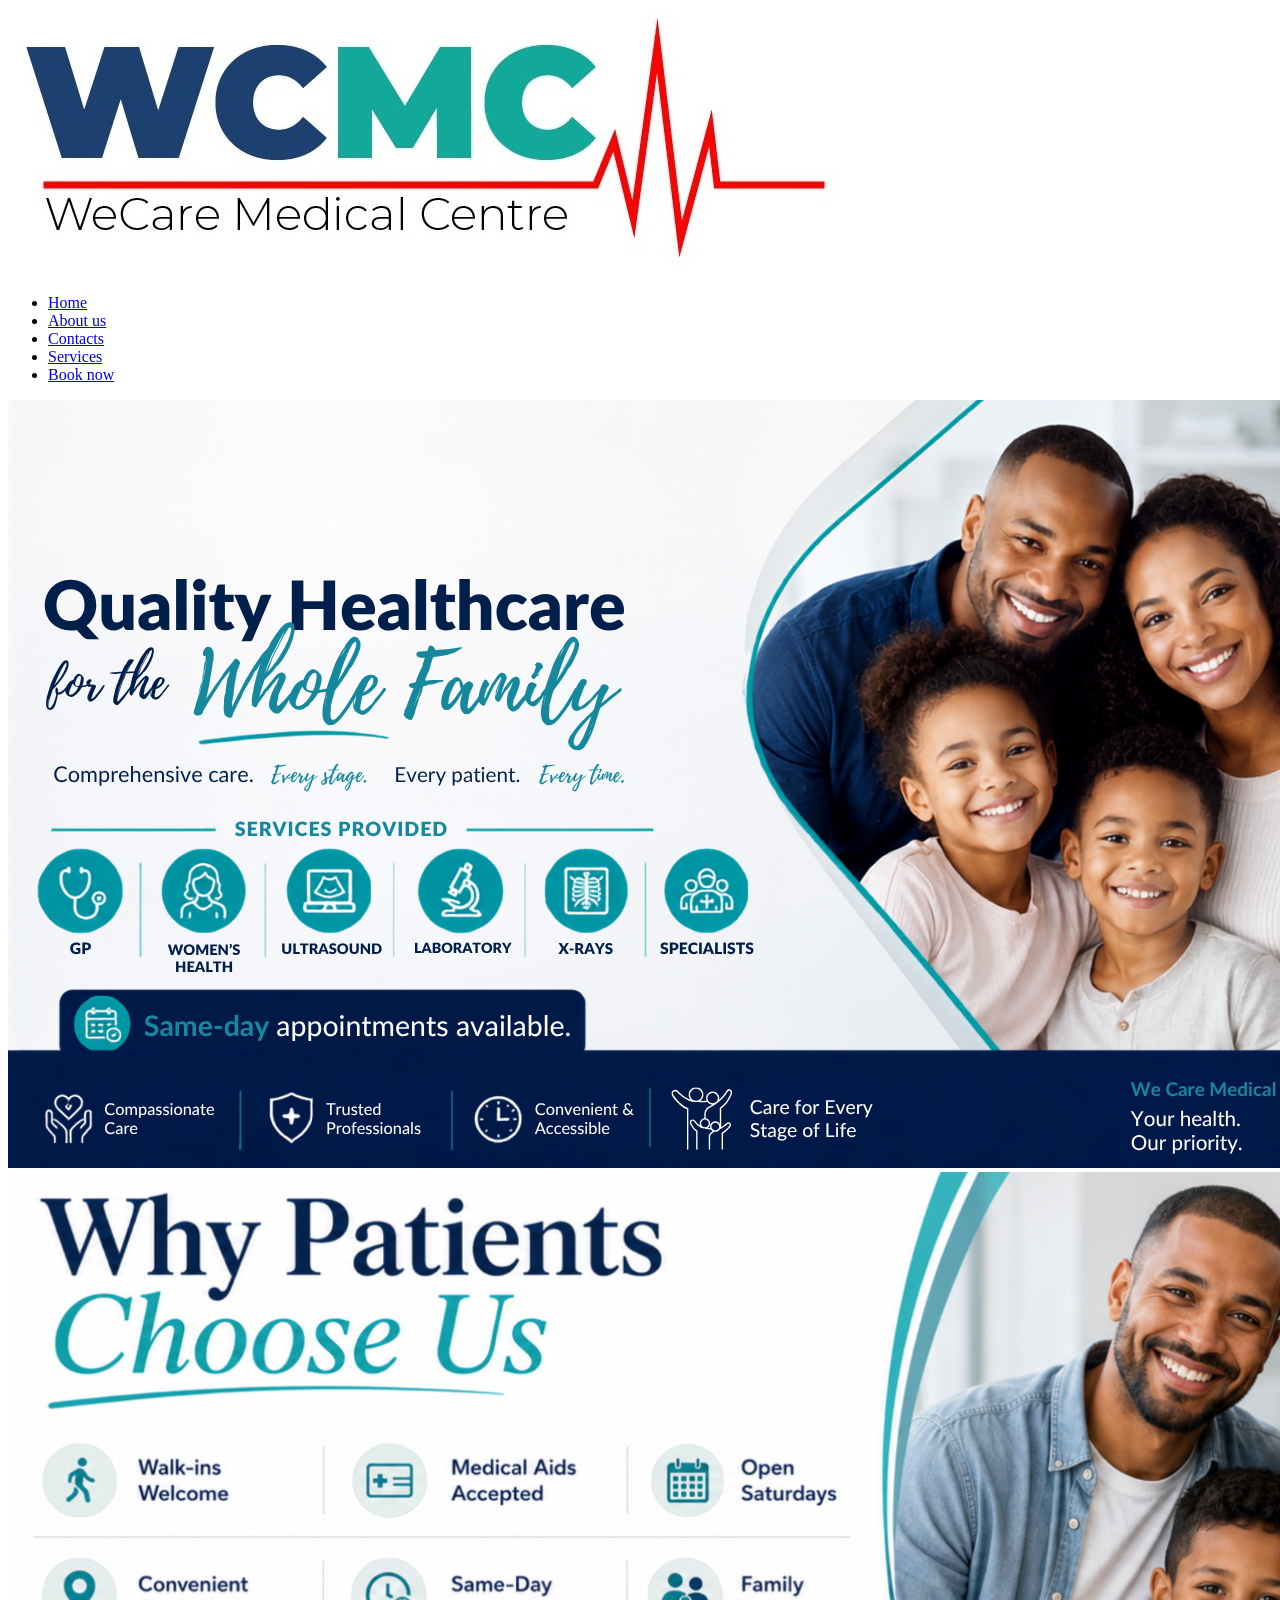
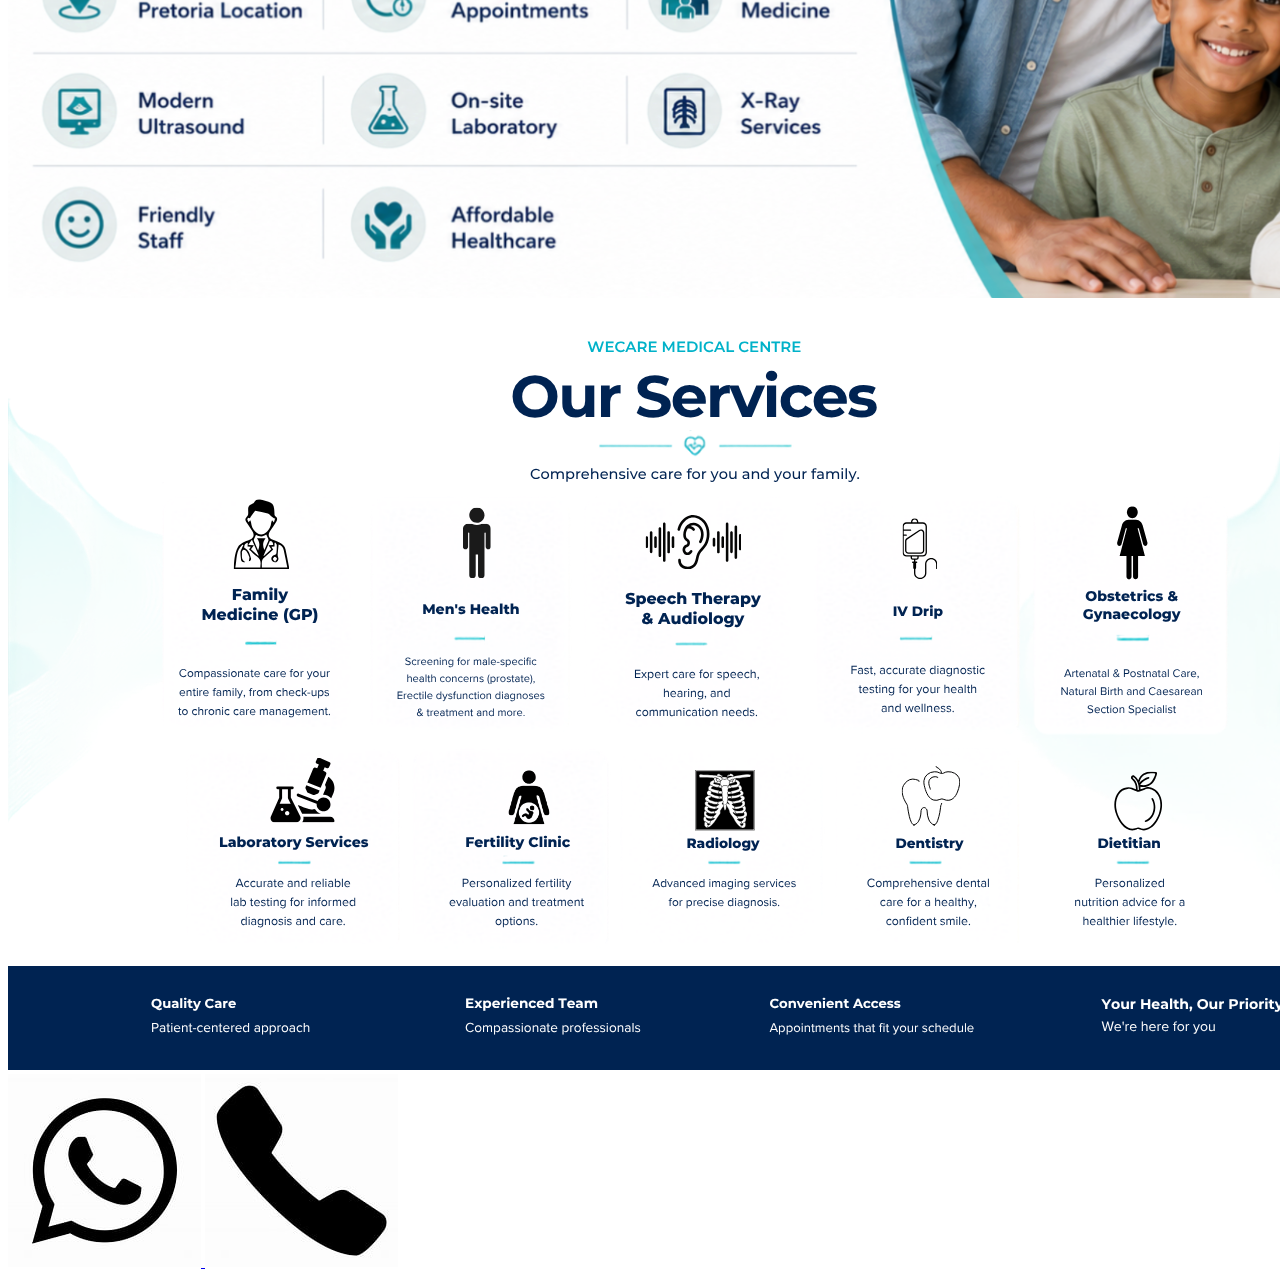
==== index.html @ e1a76846 "initial commit" ====
<!DOCTYPE html>
<html lang="en"><!--SET'S THE HTML LANGAUGE TO ENGLISH-->
<head>
    <meta charset="UTF-8">
    <meta name="viewport" content="width=1, initial-scale=1.0">
    <title>WCWC webpage</title>
</head>
<body>
    <header>
        <!--Nav means navigation this is my navigation bar work in progress-->
        <nav>
        <img src="images\wc.jpg">
        <ul>
        <li><a href="index.html">Home</a></li>
       <li><a href="aboutus.html">About us</a></li>
       <li><a href="contacts.html">Contacts</a></li>
       <li><a href="services.html">Services</a></li>
       <li><a href="bookings.html" >Book now</a></li>
        </ul>
        </nav>

    </header>
    <main>
        <!--code for images below-->
    <img src="images\Whole family 1.png">
    <img src="images\why choose.png">
    <img src="images\our services.png">
    </main>
    
    <footer>
        <!--code for links with images will later be used as Icons-->
<a href="https://api.whatsapp.com/send?phone=27817803963">
    <img src="images\whatsapp icon.jpg" alt="Contact us on whatsapp" title="Contact us on whatsapp!">
    </a>
  <a href="https://wecaremedicalcentre.co.za/contact/">
        <img src="images\telephone.jpg" alt="call us" title="call us!">

    </footer>


</body>
</html>
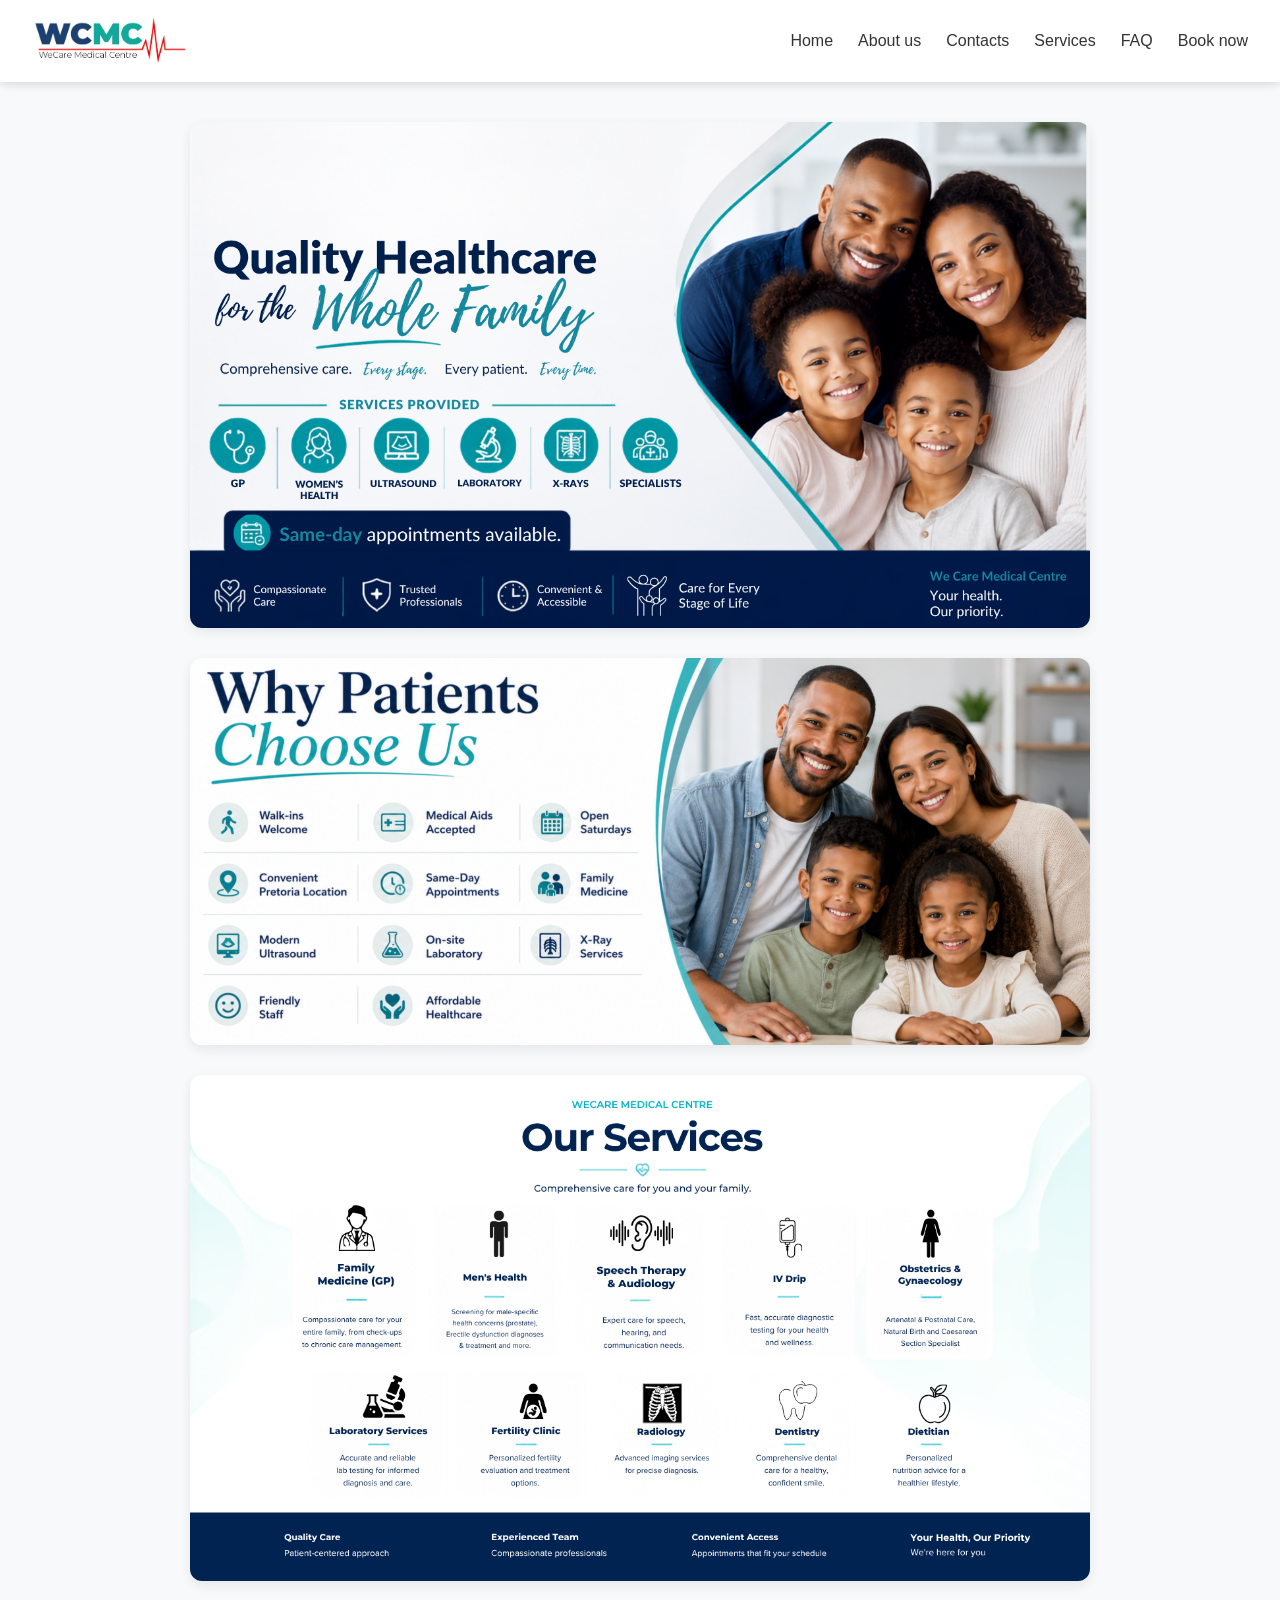
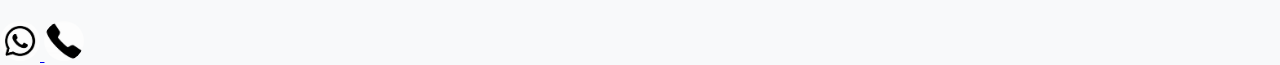
==== commit 4ba2d32c: "Initial commit" ====
--- a/index.html
+++ b/index.html
@@ -2,38 +2,40 @@
 <html lang="en"><!--SET'S THE HTML LANGAUGE TO ENGLISH-->
 <head>
     <meta charset="UTF-8">
-    <meta name="viewport" content="width=1, initial-scale=1.0">
+    <meta name="viewport" content="width=device-width, initial-scale=1.0">
     <title>WCWC webpage</title>
+    <link rel="stylesheet"  href="CSS/style.css">
 </head>
 <body>
     <header>
         <!--Nav means navigation this is my navigation bar work in progress-->
-        <nav>
-        <img src="images\wc.jpg">
-        <ul>
-        <li><a href="index.html">Home</a></li>
-       <li><a href="aboutus.html">About us</a></li>
+        <nav class="navbar">
+        <img src="images/wc.jpg" class="logo">
+         <ul class="nlinks">
+        <li class="la"><a href="index.html">Home</a></li>
+       <li class><a href="aboutus.html">About us</a></li>
        <li><a href="contacts.html">Contacts</a></li>
        <li><a href="services.html">Services</a></li>
-       <li><a href="bookings.html" >Book now</a></li>
+       <li><a href="FAQ.html">FAQ</a></li>
+        <li><a href="bookings.html" >Book now</a></li>
         </ul>
         </nav>
 
     </header>
     <main>
         <!--code for images below-->
-    <img src="images\Whole family 1.png">
-    <img src="images\why choose.png">
-    <img src="images\our services.png">
+    <img src="images/Whole family 1.png">
+    <img src="images/why choose.png">
+    <img src="images/our services.png">
     </main>
     
     <footer>
         <!--code for links with images will later be used as Icons-->
 <a href="https://api.whatsapp.com/send?phone=27817803963">
-    <img src="images\whatsapp icon.jpg" alt="Contact us on whatsapp" title="Contact us on whatsapp!">
+    <img src="images/whatsapp icon.jpg" alt="Contact us on whatsapp" title="Contact us on whatsapp!">
     </a>
   <a href="https://wecaremedicalcentre.co.za/contact/">
-        <img src="images\telephone.jpg" alt="call us" title="call us!">
+        <img src="images/telephone.jpg" alt="call us" title="call us!">
 
     </footer>
 
--- a/CSS/style.css
+++ b/CSS/style.css
@@ -0,0 +1,492 @@
+/* General Reset */
+* {
+    margin: 0;
+    padding: 0;
+    box-sizing: border-box;
+}
+
+body {
+    font-family: 'Segoe UI', Tahoma, Geneva, Verdana, sans-serif;
+  background-color: #f8f9fa;
+  color: #333;
+  display: flex;
+  flex-direction: column;
+  min-height: 100vh;
+}
+
+img {
+    max-width: 100%;
+    height: auto;
+}
+
+video {
+    display: block;
+    width: 100%;
+    max-width: 900px;
+    height: auto;
+}
+
+main {
+  flex: 1;
+  max-width: 1200px;
+  margin: 40px auto;
+  padding: 0 20px;
+  display: flex;
+  flex-direction: column;
+  gap: 30px;
+  align-items: center;
+}
+
+main img {
+  width: 100%;
+  max-width: 900px;
+  height: auto;
+  border-radius: 12px;
+  box-shadow: 0 4px 12px rgba(0, 0, 0, 0.08);
+  object-fit: cover;
+}
+/* Header & Navbar Styling */
+header {
+    background-color: #ffffff;
+    box-shadow: 0 2px 10px rgba(0, 0, 0, 0.08);
+    position: sticky;
+    top: 0;
+    z-index: 1000;
+}
+
+/* --- Navigation Bar --- */
+.navbar {
+    display: flex;
+    justify-content: space-between;
+    align-items: center;
+    background-color: #ffffff;
+    padding: 1rem 2rem;
+    box-shadow: 0 2px 10px rgba(0, 0, 0, 0.08);
+}
+
+/* Logo Styling */
+.logo {
+    height: 50px;
+    width: auto;
+    object-fit: contain;
+}
+
+/* Navigation Menu */
+.nlinks {
+    list-style: none;
+    display: flex;
+    align-items: center;
+    gap: 25px;
+}
+
+.nlinks li a {
+    text-decoration: none;
+    color: #333333;
+    font-weight: 500;
+    font-size: 1rem;
+    transition: color 0.3s ease;
+}
+
+.nlinks li a:hover,
+.nlinks li a.active {
+     text-decoration: underline;
+    color: #0056b3; /* Primary theme color */
+
+}
+
+/* "Book Now" Button Highlight */
+.nlinks li a.btn-book {
+    background-color: #0056b3;
+    color: #46d3f6;
+    padding: 10px 20px;
+    border-radius: 5px;
+    font-weight: 600;
+    transition: background-color 0.3s ease, transform 0.2s ease;
+}
+
+.nlinks li a.btn-book:hover {
+    background-color: hsl(210, 20%, 96%);
+    color: #0056b3;
+    transform: translateY(-2px);
+}
+
+/* Container Layout */
+.faq-section {
+    max-width: 900px;
+    margin: 40px auto;
+    padding: 0 20px;
+    font-family: 'Segoe UI', Tahoma, Geneva, Verdana, sans-serif;
+}
+
+.faq-section h2 {
+    text-align: center;
+    color: #333333;
+    margin-bottom: 25px;
+    font-size: 1.8rem;
+}
+
+.faq-container {
+    display: flex;
+    flex-direction: column;
+    gap: 12px;
+}
+
+/* Accordion Card Container */
+.faq-item {
+    background-color: #f8f9fa;
+    border-radius: 8px;
+    overflow: hidden;
+    border: 1px solid #e0e0e0;
+    transition: background-color 0.3s ease, box-shadow 0.3s ease;
+}
+
+/* Question Header Bar */
+.faq-question {
+    display: flex;
+    justify-content: space-between;
+    align-items: center;
+    padding: 16px 22px;
+    font-weight: 600;
+    font-size: 1rem;
+    color: #333333;
+    cursor: pointer;
+    list-style: none; /* Hide standard browser bullet marker */
+}
+
+/* Hide WebKit summary marker for Safari/Chrome */
+.faq-question::-webkit-details-marker {
+    display: none;
+}
+
+/* Dropdown Arrow Icon */
+.faq-question .arrow {
+    font-size: 0.75rem;
+    color: #555555;
+    transition: transform 0.3s ease, color 0.3s ease;
+}
+
+/* Hover Effect for Closed Items */
+.faq-item:not([open]) .faq-question:hover {
+    background-color: #f0f0f0;
+}
+
+/* Open State Header (Teal Color Matching Your Reference Screenshots) */
+.faq-item[open] {
+    background-color: #ffffff;
+    box-shadow: 0 4px 12px rgba(0, 0, 0, 0.08);
+}
+
+.faq-item[open] .faq-question {
+    background-color: #1a8b9d; /* Teal active color */
+    color: #ffffff;
+}
+
+/* Flip Arrow Upward on Open State */
+.faq-item[open] .faq-question .arrow {
+    color: #ffffff;
+    transform: rotate(180deg);
+}
+
+/* Expanded Text Body Area */
+.faq-answer {
+    padding: 18px 22px;
+    color: #555555;
+    line-height: 1.6;
+    font-size: 0.95rem;
+    background-color: #ffffff;
+}
+/* Container & Section Layout */
+.faq-section {
+    max-width: 900px;
+    width: 90%;
+    margin: 40px auto;
+    font-family: 'Segoe UI', Tahoma, Geneva, Verdana, sans-serif;
+}
+
+.faq-header {
+    text-align: center;
+    margin-bottom: 30px;
+}
+
+.faq-header h2 {
+    color: #1a8b9d;
+    font-size: clamp(1.5rem, 4vw, 2.2rem);
+    margin-bottom: 8px;
+}
+
+.faq-header p {
+    color: #666666;
+    font-size: clamp(0.9rem, 2vw, 1.05rem);
+}
+
+.faq-container {
+    display: flex;
+    flex-direction: column;
+    gap: 12px;
+}
+
+/* Base Card Styling */
+.faq-item {
+    background-color: #f8f9fa;
+    border-radius: 8px;
+    border: 1px solid #e0e0e0;
+    overflow: hidden;
+    transition: transform 0.2s ease, box-shadow 0.3s ease, border-color 0.3s ease;
+}
+
+/* Subtle elevation lift on hover */
+.faq-item:hover {
+    box-shadow: 0 4px 12px rgba(0, 0, 0, 0.06);
+    border-color: #1a8b9d;
+}
+
+/* Interactive Question Header Bar */
+.faq-question {
+    display: flex;
+    justify-content: space-between;
+    align-items: center;
+    padding: 16px 20px;
+    font-weight: 600;
+    font-size: clamp(0.95rem, 2.5vw, 1.05rem);
+    color: #333333;
+    cursor: pointer;
+    list-style: none;
+    user-select: none;
+    transition: background-color 0.3s ease, color 0.3s ease;
+}
+
+/* Remove default WebKit/Safari marker */
+.faq-question::-webkit-details-marker {
+    display: none;
+}
+
+/* Custom CSS Chevron Arrow Icon */
+.arrow-icon {
+    width: 10px;
+    height: 10px;
+    border-right: 2px solid #555555;
+    border-bottom: 2px solid #555555;
+    transform: rotate(45deg);
+    transition: transform 0.3s cubic-bezier(0.4, 0, 0.2, 1), border-color 0.3s ease;
+    flex-shrink: 0;
+    margin-left: 15px;
+}
+
+/* Open State Header (Teal Accent Color) */
+.faq-item[open] {
+    background-color: #ffffff;
+    box-shadow: 0 6px 16px rgba(26, 139, 157, 0.15);
+    border-color: #1a8b9d;
+}
+
+.faq-item[open] .faq-question {
+    background-color: #1a8b9d;
+    color: #ffffff;
+}
+
+.faq-item[open] .arrow-icon {
+    border-color: #ffffff;
+    transform: rotate(-135deg); /* Rotates chevron upward */
+}
+
+/* Smooth Slide-Fade Keyframe Animation for Answer */
+@keyframes slideDown {
+    0% {
+        opacity: 0;
+        transform: translateY(-8px);
+    }
+    100% {
+        opacity: 1;
+        transform: translateY(0);
+    }
+}
+
+.faq-answer {
+    padding: 18px 20px;
+    color: #555555;
+    line-height: 1.65;
+    font-size: clamp(0.88rem, 2vw, 0.98rem);
+    background-color: #ffffff;
+    animation: slideDown 0.35s ease-out forwards;
+}
+
+/* Adaptive Mobile Tweaks (Small screens ≤ 480px) */
+@media screen and (max-width: 480px) {
+    .faq-section {
+        width: 95%;
+        margin: 20px auto;
+    }
+
+    .faq-question {
+        padding: 14px 16px;
+    }
+
+    .faq-answer {
+        padding: 14px 16px;
+    }
+}
+footer img {
+  width: 40px;
+  height: 40px;
+  object-fit: contain;
+  border-radius: 50%; /* Keeps icons round if square */
+}
+
+/* Responsive Grid that automatically adjusts columns */
+.grid-container {
+  display: grid;
+  grid-template-columns: repeat(auto-fit, minmax(280px, 1fr));
+  gap: 1.5rem;
+  padding: 1rem;
+}
+
+/* Adjust styling specifically for screens under 768px (Mobile/Tablets) */
+@media (max-width: 768px) {
+  body {
+    font-size: 14px;
+  }
+
+    .nlinks {
+    flex-direction: column;
+    align-items: stretch;
+  }
+
+  .grid-container {
+    padding: 0.5rem;
+  }
+
+  @keyframes floatAnimation {
+  0% {
+    transform: translateY(0px);
+  }
+  50% {
+    transform: translateY(-8px);
+  }
+  100% {
+    transform: translateY(0px);
+  }
+}
+
+.animated-image {
+  animation: floatAnimation 4s ease-in-out infinite;
+}
+
+/* Container for clipping images smoothly */
+.image-container {
+  overflow: hidden;
+  border-radius: 12px;
+}
+
+/* Image transition properties */
+.image-container img {
+  width: 100%;
+  height: auto;
+  display: block;
+  /* Smoothly transition changes over 0.4 seconds */
+  transition: transform 0.4s ease-in-out, filter 0.4s ease-in-out;
+  filter: brightness(95%);
+}
+
+/* Hover state */
+.image-container img:hover {
+  transform: scale(1.08) translateY(-4px); /* Smooth scale and subtle lift */
+  filter: brightness(105%);
+}
+}
+
+/* --- Booking Form Card --- */
+.booking-container {
+    display: flex;
+    justify-content: center;
+    align-items: center;
+    padding: 3rem 1rem;
+}
+
+.booking-form {
+    background-color: #ffffff;
+    padding: 2.5rem;
+    border-radius: 12px;
+    box-shadow: 0 8px 24px rgba(0, 0, 0, 0.08);
+    width: 100%;
+    max-width: 500px;
+}
+
+.booking-form h2 {
+    margin-bottom: 1.5rem;
+    color: #111;
+    text-align: center;
+}
+
+/* Form Fields */
+.form-group {
+    margin-bottom: 1.25rem;
+    display: flex;
+    flex-direction: column;
+}
+
+.form-group label {
+    font-size: 0.9rem;
+    font-weight: 600;
+    margin-bottom: 0.4rem;
+    color: #555;
+}
+
+.form-group input,
+.form-group textarea {
+    width: 100%;
+    padding: 0.75rem;
+    border: 1px solid #ccc;
+    border-radius: 6px;
+    font-size: 1rem;
+    transition: border-color 0.3s ease, box-shadow 0.3s ease;
+}
+
+/* Interactive Focus States */
+.form-group input:focus,
+.form-group textarea:focus {
+    outline: none;
+    border-color: #0066cc;
+    box-shadow: 0 0 0 3px rgba(0, 102, 204, 0.15);
+}
+
+/* Button Styling */
+.submit-btn {
+    width: 100%;
+    padding: 0.85rem;
+    background-color: #0066cc;
+    color: #ffffff;
+    border: none;
+    border-radius: 6px;
+    font-size: 1rem;
+    font-weight: 600;
+    cursor: pointer;
+    transition: background-color 0.3s ease, transform 0.2s ease;
+}
+
+.submit-btn:hover {
+    background-color: #004999;
+    transform: translateY(-2px);
+}
+
+.submit-btn:active {
+    transform: translateY(0);
+}
+
+/* --- Mobile Responsiveness --- */
+@media (max-width: 768px) {
+    .navbar {
+        flex-direction: column;
+        gap: 1rem;
+    }
+
+    .nlinks {
+        flex-wrap: wrap;
+        justify-content: center;
+        gap: 1rem;
+    }
+
+    .booking-form {
+        padding: 1.5rem;
+    }
+}
+
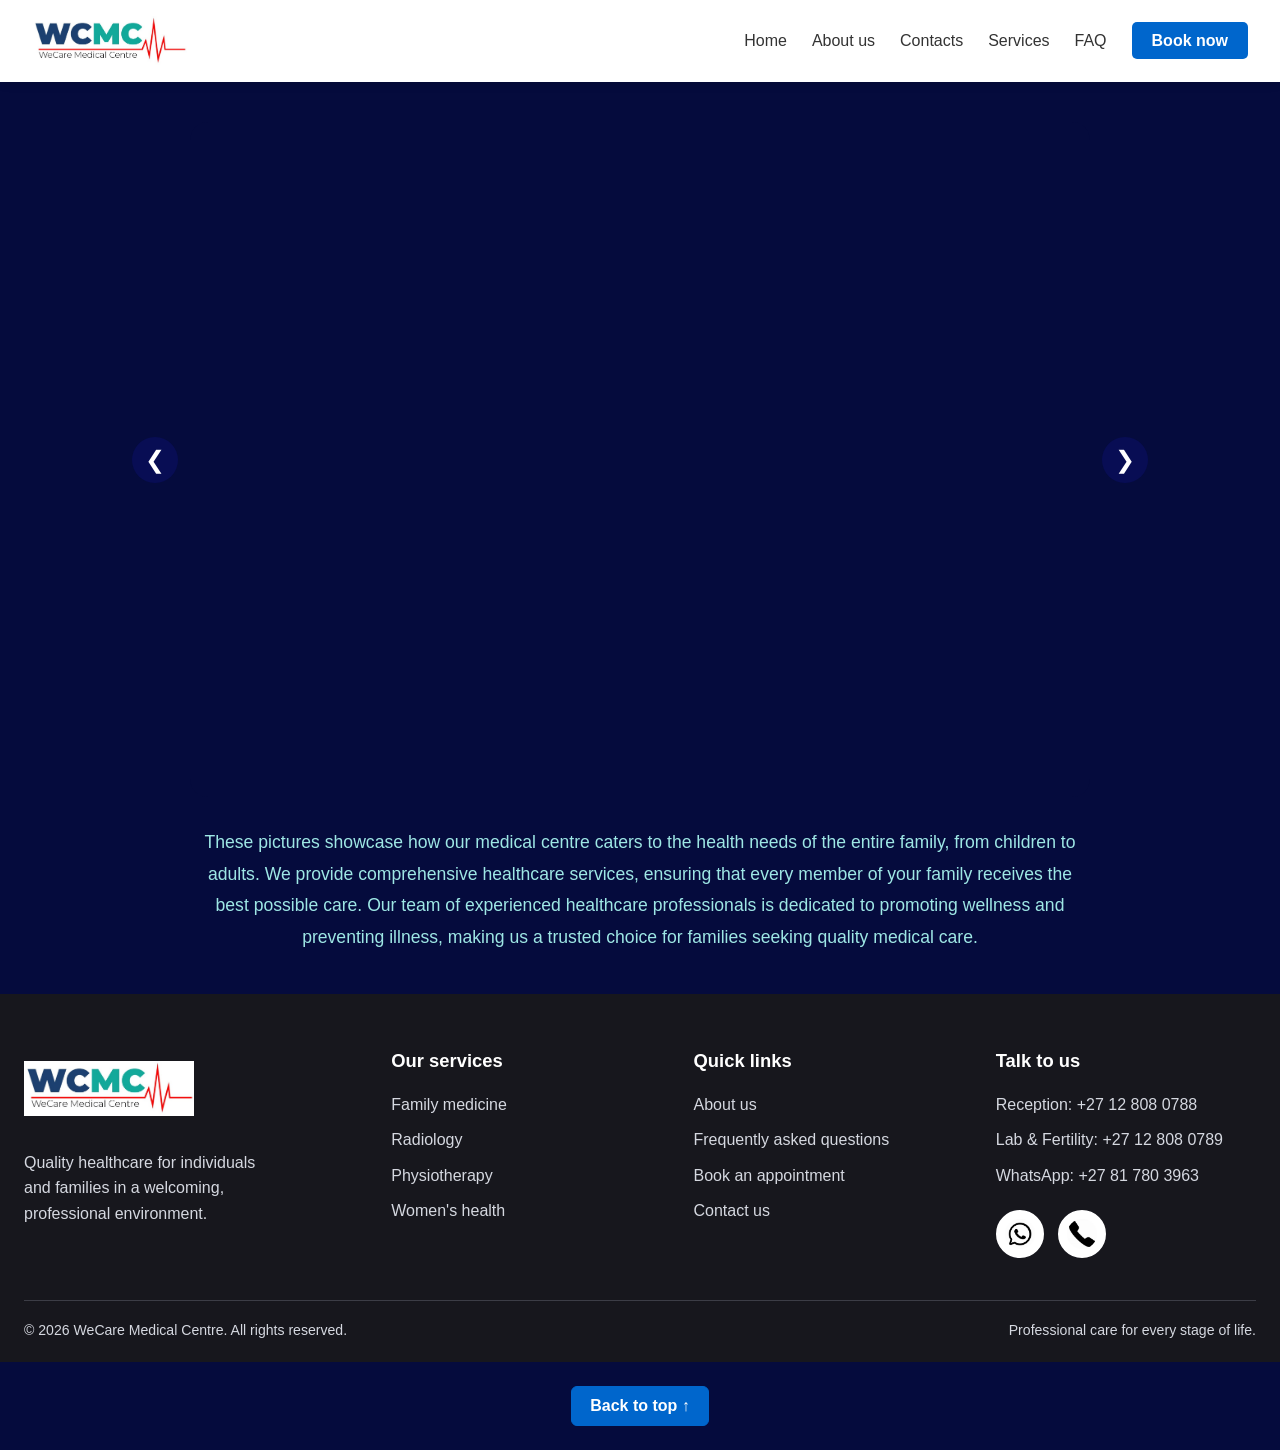
==== commit a8f25641: "Update healthcare website layouts and media Updated homepage dark-blue styling, smooth center-and-si" ====
--- a/index.html
+++ b/index.html
@@ -6,7 +6,7 @@
     <title>WCWC webpage</title>
     <link rel="stylesheet"  href="CSS/style.css">
 </head>
-<body>
+<body id="top" class="home-page">
     <header>
         <!--Nav means navigation this is my navigation bar work in progress-->
         <nav class="navbar">
@@ -17,27 +17,72 @@
        <li><a href="contacts.html">Contacts</a></li>
        <li><a href="services.html">Services</a></li>
        <li><a href="FAQ.html">FAQ</a></li>
-        <li><a href="bookings.html" >Book now</a></li>
+        <li><a href="bookings.html" class="btn-book">Book now</a></li>
         </ul>
         </nav>
 
     </header>
-    <main>
-        <!--code for images below-->
-    <img src="images/Whole family 1.png">
-    <img src="images/why choose.png">
-    <img src="images/our services.png">
+    <main class="home-content">
+        <div class="media-slideshow slideshow-three" aria-label="WeCare Medical Centre gallery">
+            <input type="radio" name="home-gallery" id="home-1">
+            <input type="radio" name="home-gallery" id="home-2">
+            <input type="radio" name="home-gallery" id="home-3">
+            <img src="images/Whole family 1.png" alt="Whole family receiving healthcare">
+            <img src="images/why choose.png" alt="Why choose WeCare Medical Centre">
+            <img src="images/our services.png" alt="Our healthcare services">
+            <div class="slideshow-controls" aria-label="Change homepage image">
+                <span class="slide-controls slide-controls-1"><label for="home-3">&#10094;</label><label for="home-2">&#10095;</label></span>
+                <span class="slide-controls slide-controls-2"><label for="home-1">&#10094;</label><label for="home-3">&#10095;</label></span>
+                <span class="slide-controls slide-controls-3"><label for="home-2">&#10094;</label><label for="home-1">&#10095;</label></span>
+            </div>
+        </div>
+        <p class="home-description">These pictures showcase how our medical centre caters to the health needs of the entire family, from children to adults. We provide comprehensive healthcare services, ensuring that every member of your family receives the best possible care. Our team of experienced healthcare professionals is dedicated to promoting wellness and preventing illness, making us a trusted choice for families seeking quality medical care.</p>
     </main>
     
-    <footer>
-        <!--code for links with images will later be used as Icons-->
-<a href="https://api.whatsapp.com/send?phone=27817803963">
-    <img src="images/whatsapp icon.jpg" alt="Contact us on whatsapp" title="Contact us on whatsapp!">
-    </a>
-  <a href="https://wecaremedicalcentre.co.za/contact/">
-        <img src="images/telephone.jpg" alt="call us" title="call us!">
+    <footer class="site-footer">
+        <div class="footer-content">
+            <div class="footer-brand">
+                <img src="images/wc.jpg" alt="WeCare Medical Centre logo">
+                <p>Quality healthcare for individuals and families in a welcoming, professional environment.</p>
+            </div>
 
+            <div class="footer-column">
+                <h2>Our services</h2>
+                <a href="services.html">Family medicine</a>
+                <a href="services.html">Radiology</a>
+                <a href="services.html">Physiotherapy</a>
+                <a href="services.html">Women's health</a>
+            </div>
+
+            <div class="footer-column">
+                <h2>Quick links</h2>
+                <a href="aboutus.html">About us</a>
+                <a href="FAQ.html">Frequently asked questions</a>
+                <a href="bookings.html">Book an appointment</a>
+                <a href="contacts.html">Contact us</a>
+            </div>
+
+            <div class="footer-column footer-contact">
+                <h2>Talk to us</h2>
+                <a href="tel:+27128080788">Reception: +27 12 808 0788</a>
+                <a href="tel:+27128080789">Lab &amp; Fertility: +27 12 808 0789</a>
+                <a href="https://api.whatsapp.com/send?phone=27817803963">WhatsApp: +27 81 780 3963</a>
+                <div class="footer-icons">
+                    <a href="https://api.whatsapp.com/send?phone=27817803963" aria-label="Contact us on WhatsApp">
+                        <img src="images/whatsapp icon.jpg" alt="">
+                    </a>
+                    <a href="https://wecaremedicalcentre.co.za/contact/" aria-label="Call WeCare Medical Centre">
+                        <img src="images/telephone.jpg" alt="">
+                    </a>
+                </div>
+            </div>
+        </div>
+        <div class="footer-bottom">
+            <p>&copy; 2026 WeCare Medical Centre. All rights reserved.</p>
+            <p>Professional care for every stage of life.</p>
+        </div>
     </footer>
+    <a class="back-to-top" href="#top">Back to top &#8593;</a>
 
 
 </body>
--- a/CSS/style.css
+++ b/CSS/style.css
@@ -12,6 +12,19 @@
   display: flex;
   flex-direction: column;
   min-height: 100vh;
+}
+
+.home-page {
+    background-color: #050b3d;
+    color: #ffffff;
+}
+
+.home-description {
+    max-width: 900px;
+    color: #9ee7e5;
+    font-size: 1.1rem;
+    line-height: 1.8;
+    text-align: center;
 }
 
 img {
@@ -45,6 +58,538 @@
   box-shadow: 0 4px 12px rgba(0, 0, 0, 0.08);
   object-fit: cover;
 }
+
+.services-page {
+    max-width: 1240px;
+    margin-top: 40px;
+    align-items: stretch;
+    gap: 28px;
+}
+
+.contact-page {
+    max-width: 1100px;
+    align-items: stretch;
+    gap: 30px;
+}
+
+.contact-intro {
+    max-width: 720px;
+    margin: 0 auto;
+    text-align: center;
+}
+
+.contact-intro h1 {
+    margin-bottom: 12px;
+    color: #0a0f5b;
+    font-size: clamp(2rem, 5vw, 3rem);
+}
+
+.contact-intro > p:last-child {
+    color: #52616f;
+    font-size: 1.05rem;
+    line-height: 1.7;
+}
+
+.contact-grid {
+    display: grid;
+    grid-template-columns: repeat(3, minmax(0, 1fr));
+    gap: 20px;
+}
+
+.contact-card,
+.location-card {
+    padding: 26px;
+    background-color: #ffffff;
+    border: 1px solid #e2e8ee;
+    border-radius: 10px;
+    box-shadow: 0 8px 20px rgba(10, 15, 91, 0.07);
+}
+
+.contact-card {
+    display: flex;
+    flex-direction: column;
+    align-items: center;
+    gap: 8px;
+    color: #52616f;
+    text-align: center;
+    text-decoration: none;
+    animation: serviceReveal 0.65s ease both;
+    transition: transform 0.25s ease, border-color 0.25s ease, box-shadow 0.25s ease;
+}
+
+.contact-card:hover {
+    border-color: #1a8b9d;
+    box-shadow: 0 14px 28px rgba(10, 15, 91, 0.13);
+    transform: translateY(-5px);
+}
+
+.contact-card:nth-child(2) {
+    animation-delay: 0.1s;
+}
+
+.contact-card:nth-child(3) {
+    animation-delay: 0.2s;
+}
+
+.contact-card img {
+    width: 64px;
+    height: 64px;
+    margin-bottom: 8px;
+    border-radius: 50%;
+    object-fit: cover;
+    box-shadow: none;
+}
+
+.contact-card h2,
+.location-card h2 {
+    color: #0a0f5b;
+    font-size: 1.25rem;
+}
+
+.contact-card a {
+    color: #0066cc;
+    text-decoration: none;
+}
+
+.hours-card p,
+.contact-card p {
+    line-height: 1.5;
+}
+
+.location-card {
+    display: grid;
+    grid-template-columns: 1fr 260px;
+    gap: 30px;
+    align-items: center;
+}
+
+.location-card ul {
+    display: grid;
+    gap: 12px;
+    margin: 16px 0;
+    padding-left: 20px;
+    color: #52616f;
+    line-height: 1.6;
+}
+
+.location-card > img {
+    width: 100%;
+    height: 180px;
+    border-radius: 8px;
+    object-fit: contain;
+    box-shadow: none;
+}
+
+.location-link {
+    color: #0066cc;
+    font-weight: 600;
+    text-decoration: none;
+}
+
+.services-intro {
+    max-width: 760px;
+    margin: 0 auto 10px;
+    text-align: center;
+}
+
+.services-intro h1 {
+    margin-bottom: 10px;
+    color: #0a0f5b;
+    font-size: clamp(2rem, 5vw, 3.2rem);
+}
+
+.services-intro > p:last-child {
+    color: #52616f;
+    font-size: 1.05rem;
+    line-height: 1.7;
+}
+
+.service-grid {
+    display: grid;
+    grid-template-columns: repeat(3, minmax(0, 1fr));
+    gap: 24px;
+}
+
+.service-card {
+    display: flex;
+    flex-direction: column;
+    padding: 22px;
+    background-color: #ffffff;
+    border: 1px solid #e2e8ee;
+    border-radius: 10px;
+    box-shadow: 0 8px 20px rgba(10, 15, 91, 0.07);
+    animation: serviceReveal 0.65s ease both;
+    transition: transform 0.25s ease, box-shadow 0.25s ease, border-color 0.25s ease;
+}
+
+.service-card:nth-child(2n) {
+    animation-delay: 0.1s;
+}
+
+.service-card:nth-child(3n) {
+    animation-delay: 0.2s;
+}
+
+.service-card:hover {
+    border-color: #1a8b9d;
+    box-shadow: 0 14px 28px rgba(10, 15, 91, 0.13);
+    transform: translateY(-6px);
+}
+
+.service-card h3 {
+    min-height: 2.8rem;
+    margin-bottom: 14px;
+    color: #0a0f5b;
+    font-size: 1.2rem;
+}
+
+.service-card img {
+    width: 100%;
+    height: 180px;
+    margin-bottom: 18px;
+    border-radius: 7px;
+    object-fit: cover;
+    box-shadow: none;
+    transition: transform 0.35s ease, filter 0.35s ease;
+}
+
+.service-card:hover img {
+    filter: brightness(1.05);
+    transform: scale(1.03);
+}
+
+.service-card ul {
+    display: grid;
+    gap: 8px;
+    padding-left: 20px;
+    color: #52616f;
+    line-height: 1.45;
+}
+
+@keyframes serviceReveal {
+    from {
+        opacity: 0;
+        transform: translateY(18px);
+    }
+    to {
+        opacity: 1;
+        transform: translateY(0);
+    }
+}
+
+@media (prefers-reduced-motion: reduce) {
+    .service-card,
+    .service-card:hover,
+    .service-card img,
+    .service-card:hover img {
+        animation: none;
+        transform: none;
+        transition: none;
+    }
+}
+
+.about-page {
+    max-width: 1180px;
+    align-items: stretch;
+    gap: 42px;
+}
+
+.about-intro {
+    max-width: 760px;
+    margin: 0 auto;
+    text-align: center;
+}
+
+.about-intro h1 {
+    margin-bottom: 14px;
+    color: #0a0f5b;
+    font-size: clamp(2rem, 5vw, 3.25rem);
+}
+
+.about-intro > p:last-child {
+    color: #52616f;
+    font-size: 1.1rem;
+    line-height: 1.7;
+}
+
+.eyebrow {
+    margin-bottom: 8px;
+    color: #0066cc;
+    font-size: 0.78rem;
+    font-weight: 700;
+    letter-spacing: 0.12em;
+    text-transform: uppercase;
+}
+
+.doctor-profile {
+    display: grid;
+    grid-template-columns: minmax(0, 0.85fr) minmax(0, 1.15fr);
+    gap: 32px;
+    align-items: center;
+    padding: 32px;
+    background-color: #ffffff;
+    border: 1px solid #e2e8ee;
+    border-radius: 12px;
+    box-shadow: 0 8px 24px rgba(10, 15, 91, 0.08);
+}
+
+.doctor-profile-reversed {
+    grid-template-columns: minmax(0, 1.15fr) minmax(0, 0.85fr);
+}
+
+.doctor-content h2 {
+    margin-bottom: 16px;
+    color: #0a0f5b;
+    font-size: clamp(1.6rem, 3vw, 2.25rem);
+}
+
+.doctor-content > p:not(.eyebrow) {
+    color: #52616f;
+    line-height: 1.75;
+}
+
+.doctor-content video {
+    margin-top: 24px;
+    border-radius: 8px;
+    box-shadow: 0 6px 18px rgba(10, 15, 91, 0.12);
+}
+
+.media-slideshow {
+    position: relative;
+    width: 100%;
+    aspect-ratio: 4 / 3;
+    min-height: 260px;
+    overflow: visible;
+    border-radius: 8px;
+    background-color: #0a0f5b;
+}
+
+.media-slideshow img {
+    position: absolute;
+    inset: 0;
+    width: 100%;
+    height: 100%;
+    max-width: none;
+    border-radius: 0;
+    box-shadow: none;
+    object-fit: contain;
+    background-color: #0a0f5b;
+    opacity: 0;
+    animation: slideshow-four 16s infinite;
+}
+
+.home-page .media-slideshow,
+.home-page .media-slideshow img {
+    background-color: #050b3d;
+}
+
+.home-page .media-slideshow {
+    border-radius: 18px;
+}
+
+.home-page .media-slideshow img {
+    border-radius: 18px;
+    left: 14%;
+    width: 72%;
+    animation-name: home-carousel;
+    animation-duration: 15s;
+    animation-timing-function: cubic-bezier(0.4, 0, 0.2, 1);
+    will-change: transform, opacity;
+}
+
+.home-page .slideshow-three img:nth-of-type(2) {
+    animation-delay: -5s;
+}
+
+.home-page .slideshow-three img:nth-of-type(3) {
+    animation-delay: -10s;
+}
+
+.media-slideshow input {
+    position: absolute;
+    opacity: 0;
+    pointer-events: none;
+}
+
+.media-slideshow:hover img,
+.media-slideshow:focus-within img {
+    animation-play-state: paused;
+}
+
+.media-slideshow:has(input:checked) img {
+    animation: none;
+}
+
+.media-slideshow input:checked ~ img {
+    opacity: 0;
+}
+
+.slideshow-four input:nth-of-type(1):checked ~ img:nth-of-type(1),
+.slideshow-four input:nth-of-type(2):checked ~ img:nth-of-type(2),
+.slideshow-four input:nth-of-type(3):checked ~ img:nth-of-type(3),
+.slideshow-four input:nth-of-type(4):checked ~ img:nth-of-type(4),
+.slideshow-six input:nth-of-type(1):checked ~ img:nth-of-type(1),
+.slideshow-six input:nth-of-type(2):checked ~ img:nth-of-type(2),
+.slideshow-six input:nth-of-type(3):checked ~ img:nth-of-type(3),
+.slideshow-six input:nth-of-type(4):checked ~ img:nth-of-type(4),
+.slideshow-six input:nth-of-type(5):checked ~ img:nth-of-type(5),
+.slideshow-six input:nth-of-type(6):checked ~ img:nth-of-type(6) {
+    opacity: 1;
+}
+
+.slideshow-controls {
+    position: absolute;
+    top: 50%;
+    right: -58px;
+    left: -58px;
+    display: flex;
+    justify-content: space-between;
+    transform: translateY(-50%);
+    pointer-events: auto;
+}
+
+.slide-controls {
+    display: none;
+    width: 100%;
+    justify-content: space-between;
+}
+
+.slide-controls label {
+    display: grid;
+    width: 46px;
+    height: 46px;
+    place-items: center;
+    border-radius: 50%;
+    background-color: rgba(10, 15, 91, 0.78);
+    color: #ffffff;
+    cursor: pointer;
+    font-size: 1.5rem;
+    line-height: 1;
+}
+
+.slide-controls label:hover,
+.slide-controls label:focus {
+    background-color: #0066cc;
+}
+
+.slideshow-four input:nth-of-type(1):checked ~ .slideshow-controls .slide-controls-1,
+.slideshow-four input:nth-of-type(2):checked ~ .slideshow-controls .slide-controls-2,
+.slideshow-four input:nth-of-type(3):checked ~ .slideshow-controls .slide-controls-3,
+.slideshow-four input:nth-of-type(4):checked ~ .slideshow-controls .slide-controls-4,
+.slideshow-six input:nth-of-type(1):checked ~ .slideshow-controls .slide-controls-1,
+.slideshow-six input:nth-of-type(2):checked ~ .slideshow-controls .slide-controls-2,
+.slideshow-six input:nth-of-type(3):checked ~ .slideshow-controls .slide-controls-3,
+.slideshow-six input:nth-of-type(4):checked ~ .slideshow-controls .slide-controls-4,
+.slideshow-six input:nth-of-type(5):checked ~ .slideshow-controls .slide-controls-5,
+.slideshow-six input:nth-of-type(6):checked ~ .slideshow-controls .slide-controls-6 {
+    display: flex;
+}
+
+.slideshow-three input:nth-of-type(1):checked ~ img:nth-of-type(1),
+.slideshow-three input:nth-of-type(2):checked ~ img:nth-of-type(2),
+.slideshow-three input:nth-of-type(3):checked ~ img:nth-of-type(3) {
+    opacity: 1;
+}
+
+.slideshow-three input:nth-of-type(1):checked ~ .slideshow-controls .slide-controls-1,
+.slideshow-three input:nth-of-type(2):checked ~ .slideshow-controls .slide-controls-2,
+.slideshow-three input:nth-of-type(3):checked ~ .slideshow-controls .slide-controls-3,
+.slideshow-three:not(:has(input:checked)) .slide-controls-1 {
+    display: flex;
+}
+
+.slideshow-four:not(:has(input:checked)) .slide-controls-1,
+.slideshow-six:not(:has(input:checked)) .slide-controls-1 {
+    display: flex;
+}
+
+.slideshow-four img:nth-of-type(2) {
+    animation-delay: -4s;
+}
+
+.slideshow-four img:nth-of-type(3) {
+    animation-delay: -8s;
+}
+
+.slideshow-four img:nth-of-type(4) {
+    animation-delay: -12s;
+}
+
+.slideshow-six img {
+    animation-name: slideshow-six;
+    animation-duration: 24s;
+}
+
+.slideshow-six img:nth-of-type(2) {
+    animation-delay: -4s;
+}
+
+.slideshow-six img:nth-of-type(3) {
+    animation-delay: -8s;
+}
+
+.slideshow-six img:nth-of-type(4) {
+    animation-delay: -12s;
+}
+
+.slideshow-six img:nth-of-type(5) {
+    animation-delay: -16s;
+}
+
+.slideshow-six img:nth-of-type(6) {
+    animation-delay: -20s;
+}
+
+.slideshow-three img {
+    animation-name: slideshow-three;
+    animation-duration: 12s;
+}
+
+.slideshow-three img:nth-of-type(2) {
+    animation-delay: -4s;
+}
+
+.slideshow-three img:nth-of-type(3) {
+    animation-delay: -8s;
+}
+
+@keyframes slideshow-four {
+    0%, 21% { opacity: 1; }
+    25%, 100% { opacity: 0; }
+}
+
+@keyframes slideshow-six {
+    0%, 14% { opacity: 1; }
+    17%, 100% { opacity: 0; }
+}
+
+@keyframes slideshow-three {
+    0%, 23% { opacity: 1; }
+    31%, 100% { opacity: 0; }
+}
+
+@keyframes home-carousel {
+    0%, 20% {
+        opacity: 1;
+        transform: translateX(0) scale(1);
+        z-index: 3;
+    }
+    30%, 60% {
+        opacity: 0.48;
+        transform: translateX(-78%) scale(0.78);
+        z-index: 1;
+    }
+    70%, 93% {
+        opacity: 0.48;
+        transform: translateX(78%) scale(0.78);
+        z-index: 1;
+    }
+    100% {
+        opacity: 1;
+        transform: translateX(0) scale(1);
+        z-index: 3;
+    }
+}
 /* Header & Navbar Styling */
 header {
     background-color: #ffffff;
@@ -96,8 +641,8 @@
 
 /* "Book Now" Button Highlight */
 .nlinks li a.btn-book {
-    background-color: #0056b3;
-    color: #46d3f6;
+    background-color: #0066cc;
+    color: #ffffff;
     padding: 10px 20px;
     border-radius: 5px;
     font-weight: 600;
@@ -105,8 +650,8 @@
 }
 
 .nlinks li a.btn-book:hover {
-    background-color: hsl(210, 20%, 96%);
-    color: #0056b3;
+    background-color: #004999;
+    color: #ffffff;
     transform: translateY(-2px);
 }
 
@@ -330,6 +875,120 @@
   height: 40px;
   object-fit: contain;
   border-radius: 50%; /* Keeps icons round if square */
+}
+
+.site-footer {
+    width: 100%;
+    margin-top: auto;
+    padding: 56px max(24px, calc((100% - 1240px) / 2)) 20px;
+    background-color: #17171d;
+    color: #ffffff;
+}
+
+.back-to-top {
+    display: block;
+    width: fit-content;
+    margin: 24px auto;
+    padding: 10px 18px;
+    border: 1px solid #0066cc;
+    border-radius: 6px;
+    background-color: #0066cc;
+    color: #ffffff;
+    font-weight: 600;
+    text-decoration: none;
+    transition: background-color 0.2s ease, transform 0.2s ease;
+}
+
+.back-to-top:hover,
+.back-to-top:focus {
+    background-color: #004999;
+    transform: translateY(-2px);
+}
+
+.footer-content {
+    display: grid;
+    grid-template-columns: 1.25fr repeat(3, 1fr);
+    gap: 42px;
+}
+
+.footer-brand img {
+    width: 170px;
+    height: 78px;
+    margin-bottom: 18px;
+    border-radius: 0;
+    object-fit: contain;
+    object-position: left center;
+}
+
+.footer-brand p,
+.footer-column a,
+.footer-bottom p {
+    color: #d5d8e0;
+    line-height: 1.6;
+}
+
+.footer-brand p {
+    max-width: 250px;
+}
+
+.footer-column {
+    display: flex;
+    flex-direction: column;
+    align-items: flex-start;
+    gap: 10px;
+}
+
+.footer-column h2 {
+    margin-bottom: 10px;
+    color: #ffffff;
+    font-size: 1.15rem;
+}
+
+.footer-column a {
+    text-decoration: none;
+    transition: color 0.2s ease, transform 0.2s ease;
+}
+
+.footer-column a:hover {
+    color: #9ee7e5;
+    transform: translateX(3px);
+}
+
+.footer-icons {
+    display: flex;
+    gap: 14px;
+    margin-top: 12px;
+}
+
+.footer-icons a {
+    display: grid;
+    width: 48px;
+    height: 48px;
+    place-items: center;
+    border: 2px solid #ffffff;
+    border-radius: 50%;
+    background-color: #ffffff;
+}
+
+.footer-icons a:hover {
+    transform: translateY(-3px);
+}
+
+.footer-icons img {
+    width: 30px;
+    height: 30px;
+    margin: 0;
+    border-radius: 50%;
+}
+
+.footer-bottom {
+    display: flex;
+    justify-content: space-between;
+    gap: 20px;
+    margin-top: 42px;
+    padding-top: 18px;
+    border-top: 1px solid #3c3d46;
+    font-size: 0.88rem;
 }
 
 /* Responsive Grid that automatically adjusts columns */
@@ -488,5 +1147,69 @@
     .booking-form {
         padding: 1.5rem;
     }
-}
-
+
+    .about-page {
+        margin-top: 24px;
+        padding: 0 14px;
+        gap: 24px;
+    }
+
+    .doctor-profile,
+    .doctor-profile-reversed {
+        grid-template-columns: 1fr;
+        padding: 22px;
+        gap: 24px;
+    }
+
+    .doctor-profile-reversed .media-slideshow {
+        order: 2;
+    }
+
+    .media-slideshow {
+        min-height: 240px;
+    }
+
+    .slideshow-controls {
+        right: -48px;
+        left: -48px;
+    }
+
+    .slide-controls label {
+        width: 40px;
+        height: 40px;
+        font-size: 1.25rem;
+    }
+
+    .site-footer {
+        padding: 40px 24px 18px;
+    }
+
+    .footer-content {
+        grid-template-columns: repeat(2, minmax(0, 1fr));
+        gap: 32px 24px;
+    }
+
+    .footer-bottom {
+        flex-direction: column;
+        gap: 6px;
+    }
+
+    .contact-page {
+        margin-top: 24px;
+        padding: 0 14px;
+    }
+
+    .contact-grid {
+        grid-template-columns: 1fr;
+    }
+
+    .location-card {
+        grid-template-columns: 1fr;
+        padding: 22px;
+    }
+
+    .location-card > img {
+        height: 140px;
+    }
+}
+
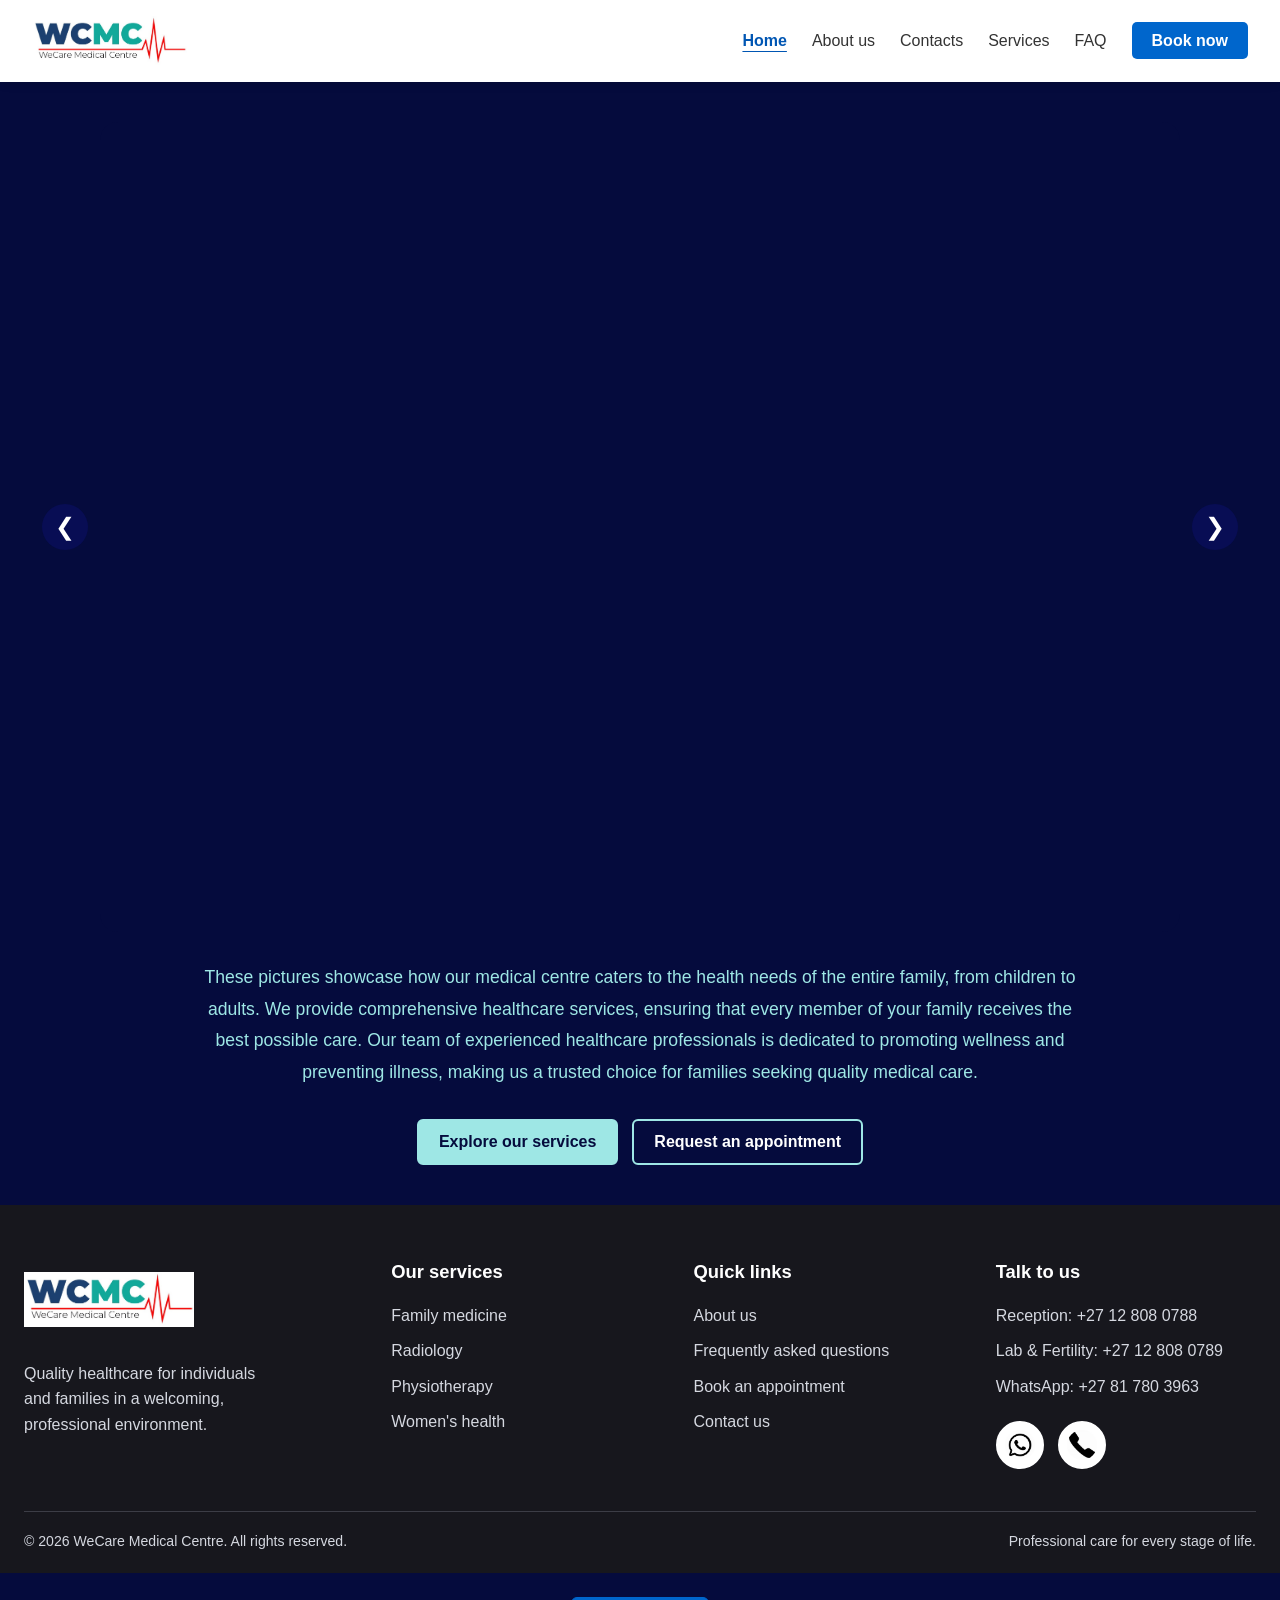
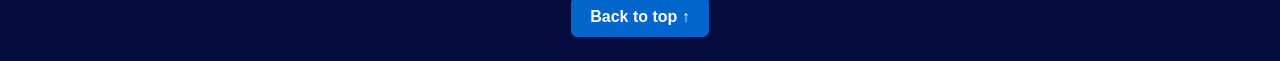
==== commit 5f1324d1: "Improve website accessibility and page consistency" ====
--- a/index.html
+++ b/index.html
@@ -3,17 +3,18 @@
 <head>
     <meta charset="UTF-8">
     <meta name="viewport" content="width=device-width, initial-scale=1.0">
-    <title>WCWC webpage</title>
-    <link rel="stylesheet"  href="CSS/style.css">
+    <meta name="description" content="Discover family and specialist healthcare services at WeCare Medical Centre in Pretoria.">
+    <title>WeCare Medical Centre | Home</title>
+    <link rel="stylesheet" href="CSS/style.css">
 </head>
 <body id="top" class="home-page">
+    <a class="skip-link" href="#main-content">Skip to main content</a>
     <header>
-        <!--Nav means navigation this is my navigation bar work in progress-->
-        <nav class="navbar">
-        <img src="images/wc.jpg" class="logo">
+        <nav class="navbar" aria-label="Main navigation">
+        <a class="brand-link" href="index.html" aria-label="WeCare Medical Centre home"><img src="images/wc.jpg" class="logo" alt="WeCare Medical Centre"></a>
          <ul class="nlinks">
-        <li class="la"><a href="index.html">Home</a></li>
-       <li class><a href="aboutus.html">About us</a></li>
+        <li class="la"><a href="index.html" aria-current="page">Home</a></li>
+       <li><a href="aboutus.html">About us</a></li>
        <li><a href="contacts.html">Contacts</a></li>
        <li><a href="services.html">Services</a></li>
        <li><a href="FAQ.html">FAQ</a></li>
@@ -22,7 +23,7 @@
         </nav>
 
     </header>
-    <main class="home-content">
+    <main class="home-content" id="main-content">
         <div class="media-slideshow slideshow-three" aria-label="WeCare Medical Centre gallery">
             <input type="radio" name="home-gallery" id="home-1">
             <input type="radio" name="home-gallery" id="home-2">
@@ -37,6 +38,10 @@
             </div>
         </div>
         <p class="home-description">These pictures showcase how our medical centre caters to the health needs of the entire family, from children to adults. We provide comprehensive healthcare services, ensuring that every member of your family receives the best possible care. Our team of experienced healthcare professionals is dedicated to promoting wellness and preventing illness, making us a trusted choice for families seeking quality medical care.</p>
+        <div class="home-actions">
+            <a class="primary-link" href="services.html">Explore our services</a>
+            <a class="secondary-link" href="bookings.html">Request an appointment</a>
+        </div>
     </main>
     
     <footer class="site-footer">
@@ -72,7 +77,7 @@
                         <img src="images/whatsapp icon.jpg" alt="">
                     </a>
                     <a href="https://wecaremedicalcentre.co.za/contact/" aria-label="Call WeCare Medical Centre">
-                        <img src="images/telephone.jpg" alt="">
+                        <img src="images/telephone.jpg" alt="Telephone image icon">
                     </a>
                 </div>
             </div>
--- a/CSS/style.css
+++ b/CSS/style.css
@@ -395,6 +395,7 @@
     animation-duration: 15s;
     animation-timing-function: cubic-bezier(0.4, 0, 0.2, 1);
     will-change: transform, opacity;
+    transition: transform 0.6s ease, opacity 0.6s ease;
 }
 
 .home-page .slideshow-three img:nth-of-type(2) {
@@ -442,6 +443,7 @@
     top: 50%;
     right: -58px;
     left: -58px;
+    z-index: 10;
     display: flex;
     justify-content: space-between;
     transform: translateY(-50%);
@@ -463,6 +465,7 @@
     background-color: rgba(10, 15, 91, 0.78);
     color: #ffffff;
     cursor: pointer;
+    pointer-events: auto;
     font-size: 1.5rem;
     line-height: 1;
 }
@@ -498,6 +501,34 @@
     display: flex;
 }
 
+.home-page .slideshow-three:has(input:nth-of-type(1):checked) img:nth-of-type(1),
+.home-page .slideshow-three:has(input:nth-of-type(2):checked) img:nth-of-type(2),
+.home-page .slideshow-three:has(input:nth-of-type(3):checked) img:nth-of-type(3) {
+    opacity: 1;
+    transform: translateX(0) scale(1);
+    z-index: 3;
+}
+
+.home-page .slideshow-three:has(input:nth-of-type(1):checked) img:nth-of-type(2),
+.home-page .slideshow-three:has(input:nth-of-type(2):checked) img:nth-of-type(3),
+.home-page .slideshow-three:has(input:nth-of-type(3):checked) img:nth-of-type(1) {
+    opacity: 0.48;
+    transform: translateX(78%) scale(0.78);
+    z-index: 1;
+}
+
+.home-page .slideshow-three:not(:has(input:checked)) .slide-controls-1 {
+    display: flex;
+}
+
+.home-page .slideshow-three:has(input:nth-of-type(1):checked) img:nth-of-type(3),
+.home-page .slideshow-three:has(input:nth-of-type(2):checked) img:nth-of-type(1),
+.home-page .slideshow-three:has(input:nth-of-type(3):checked) img:nth-of-type(2) {
+    opacity: 0.48;
+    transform: translateX(-78%) scale(0.78);
+    z-index: 1;
+}
+
 .slideshow-four:not(:has(input:checked)) .slide-controls-1,
 .slideshow-six:not(:has(input:checked)) .slide-controls-1 {
     display: flex;
@@ -665,7 +696,7 @@
 
 .faq-section h2 {
     text-align: center;
-    color: #333333;
+    color: #0a0f5b;
     margin-bottom: 25px;
     font-size: 1.8rem;
 }
@@ -1134,14 +1165,29 @@
 /* --- Mobile Responsiveness --- */
 @media (max-width: 768px) {
     .navbar {
-        flex-direction: column;
-        gap: 1rem;
-    }
-
-    .nlinks {
+        flex-direction: row;
         flex-wrap: wrap;
         justify-content: center;
-        gap: 1rem;
+        gap: 0.75rem;
+        padding: 0.875rem 1rem;
+    }
+
+    .nlinks {
+        display: grid;
+        grid-template-columns: repeat(3, minmax(0, 1fr));
+        width: 100%;
+        gap: 6px 8px;
+    }
+
+    .nlinks li {
+        min-width: 0;
+        text-align: center;
+    }
+
+    .nlinks li a {
+        display: block;
+        padding: 8px 4px;
+        font-size: 0.95rem;
     }
 
     .booking-form {
@@ -1203,6 +1249,10 @@
         grid-template-columns: 1fr;
     }
 
+    .service-grid {
+        grid-template-columns: repeat(2, minmax(0, 1fr));
+    }
+
     .location-card {
         grid-template-columns: 1fr;
         padding: 22px;
@@ -1213,3 +1263,140 @@
     }
 }
 
+@media (max-width: 480px) {
+    .service-grid {
+        grid-template-columns: minmax(0, 1fr);
+    }
+}
+
+.skip-link {
+    position: absolute;
+    top: 10px;
+    left: 10px;
+    z-index: 1100;
+    padding: 10px 14px;
+    transform: translateY(-160%);
+    border-radius: 6px;
+    background-color: #ffffff;
+    color: #0a0f5b;
+    font-weight: 700;
+}
+
+.skip-link:focus {
+    transform: translateY(0);
+}
+
+.brand-link {
+    display: inline-flex;
+    align-items: center;
+    flex-shrink: 0;
+}
+
+.nlinks li a[aria-current="page"] {
+    color: #0056b3;
+    font-weight: 700;
+    text-decoration: underline;
+    text-underline-offset: 5px;
+}
+
+.nlinks li a.btn-book[aria-current="page"] {
+    background-color: #004999;
+    color: #ffffff;
+}
+
+a:focus-visible,
+button:focus-visible,
+summary:focus-visible,
+input:focus-visible,
+textarea:focus-visible {
+    outline: 3px solid #e08b26;
+    outline-offset: 3px;
+}
+
+.home-content {
+    width: min(100% - 40px, 1120px);
+}
+
+.home-actions {
+    display: flex;
+    flex-wrap: wrap;
+    justify-content: center;
+    gap: 14px;
+}
+
+.primary-link,
+.secondary-link {
+    display: inline-flex;
+    min-height: 46px;
+    align-items: center;
+    justify-content: center;
+    padding: 11px 20px;
+    border: 2px solid #9ee7e5;
+    border-radius: 6px;
+    font-weight: 700;
+    text-align: center;
+    text-decoration: none;
+    transition: background-color 0.2s ease, color 0.2s ease, transform 0.2s ease;
+}
+
+.primary-link {
+    background-color: #9ee7e5;
+    color: #050b3d;
+}
+
+.secondary-link {
+    color: #ffffff;
+}
+
+.primary-link:hover,
+.secondary-link:hover {
+    transform: translateY(-2px);
+}
+
+.secondary-link:hover {
+    background-color: #9ee7e5;
+    color: #050b3d;
+}
+
+.service-card img {
+    aspect-ratio: 16 / 10;
+}
+
+@media (max-width: 768px) {
+    .home-content {
+        width: min(100% - 28px, 1120px);
+        margin-top: 24px;
+        padding: 0;
+    }
+
+    .navbar {
+        gap: 10px;
+    }
+}
+
+@media (max-width: 480px) {
+    .home-actions {
+        width: 100%;
+        flex-direction: column;
+    }
+
+    .primary-link,
+    .secondary-link {
+        width: 100%;
+    }
+
+    .booking-form {
+        padding: 1.25rem;
+    }
+}
+
+@media (prefers-reduced-motion: reduce) {
+    *,
+    *::before,
+    *::after {
+        scroll-behavior: auto !important;
+        animation-duration: 0.01ms !important;
+        animation-iteration-count: 1 !important;
+        transition-duration: 0.01ms !important;
+    }
+}
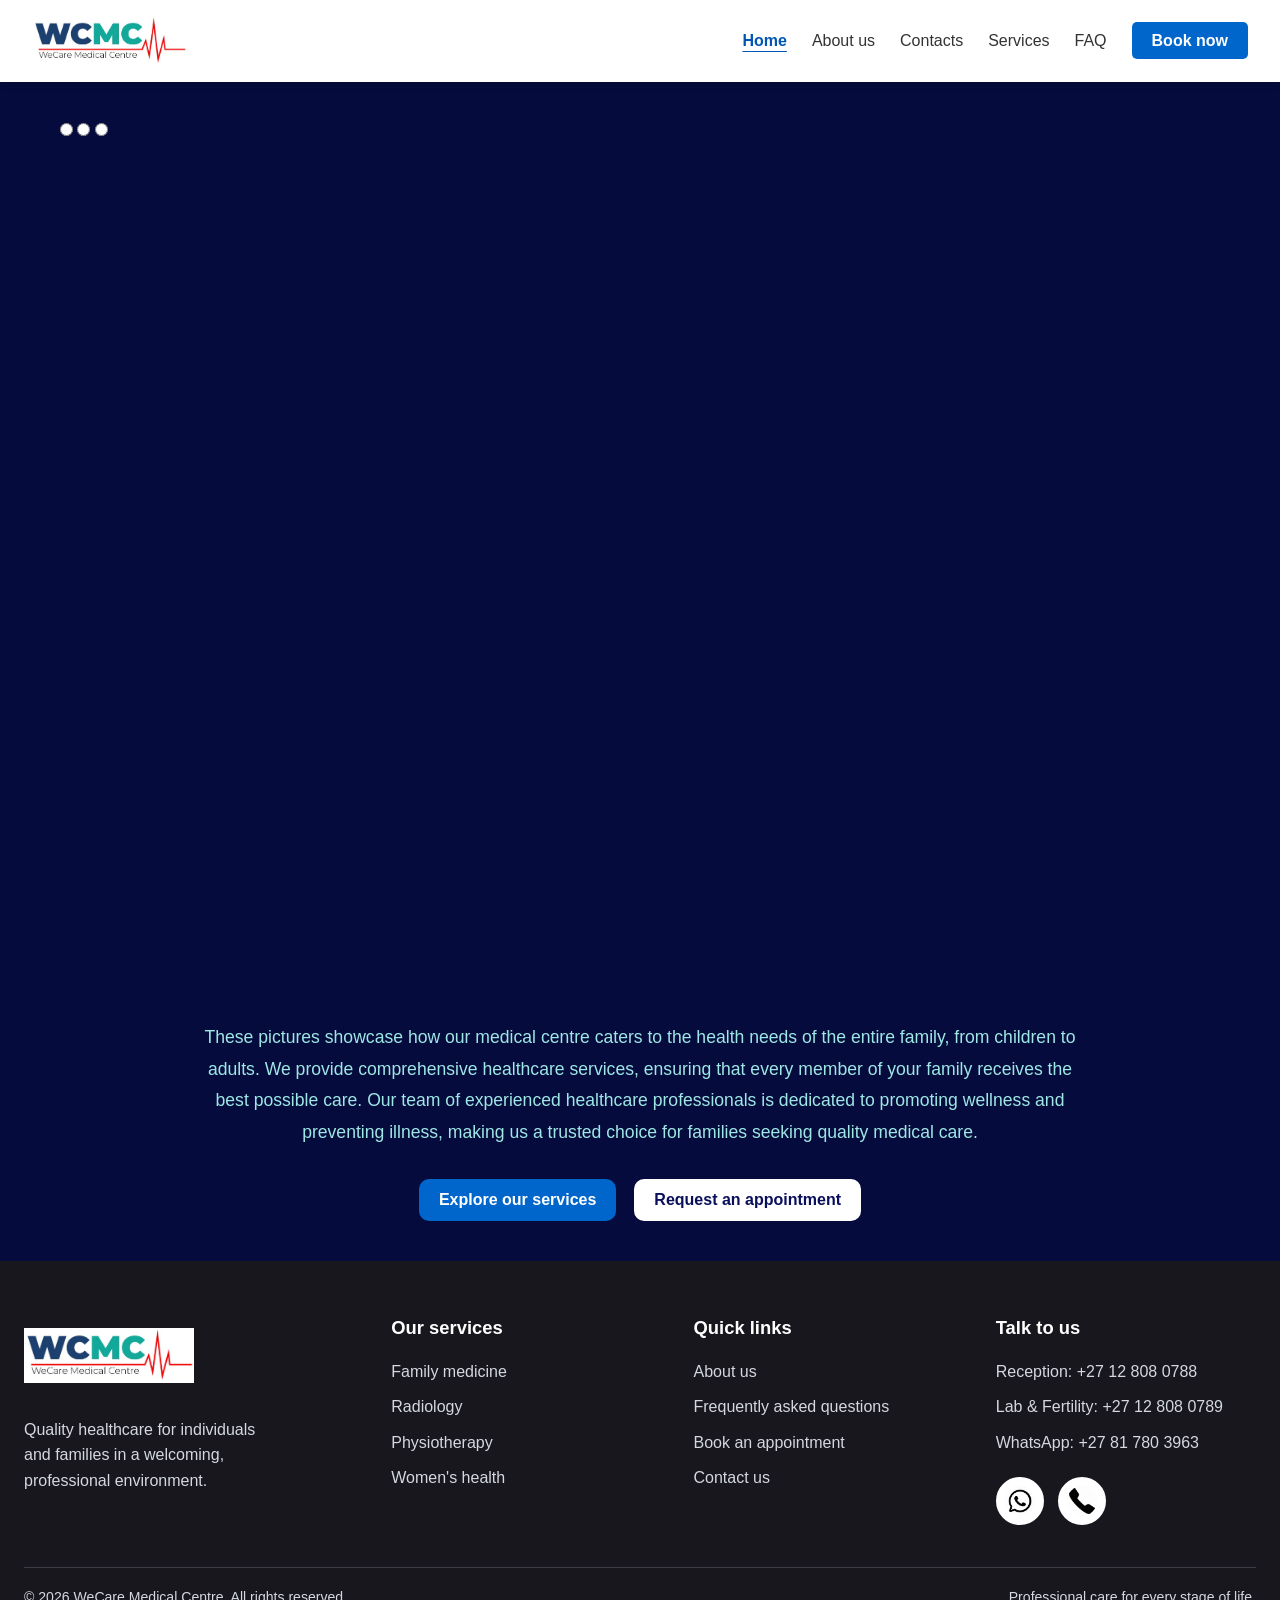
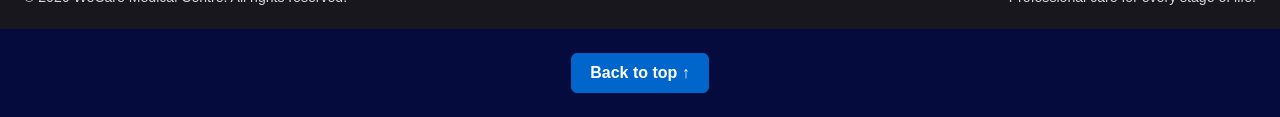
==== commit 603699a1: "updated the services.html file to correct the path of the services.js script and modified the FAQ.ht" ====
--- a/index.html
+++ b/index.html
@@ -1,50 +1,74 @@
 <!DOCTYPE html>
-<html lang="en"><!--SET'S THE HTML LANGAUGE TO ENGLISH-->
+<html lang="en">
 <head>
     <meta charset="UTF-8">
     <meta name="viewport" content="width=device-width, initial-scale=1.0">
-    <meta name="description" content="Discover family and specialist healthcare services at WeCare Medical Centre in Pretoria.">
+    <meta name="description" content="Discover family and specialist healthcare services at WeCare Medical Centre in Pretoria. Quality care for every stage of life.">
+    <meta name="keywords" content="WeCare Medical Centre, medical centre Pretoria, family medicine, radiology, physiotherapy, healthcare services">
+    <meta name="theme-color" content="#0a0f5b">
     <title>WeCare Medical Centre | Home</title>
     <link rel="stylesheet" href="CSS/style.css">
 </head>
 <body id="top" class="home-page">
+    <!-- Skip link for keyboard users -->
     <a class="skip-link" href="#main-content">Skip to main content</a>
+
     <header>
+        <!-- Main navigation bar -->
         <nav class="navbar" aria-label="Main navigation">
-        <a class="brand-link" href="index.html" aria-label="WeCare Medical Centre home"><img src="images/wc.jpg" class="logo" alt="WeCare Medical Centre"></a>
-         <ul class="nlinks">
-        <li class="la"><a href="index.html" aria-current="page">Home</a></li>
-       <li><a href="aboutus.html">About us</a></li>
-       <li><a href="contacts.html">Contacts</a></li>
-       <li><a href="services.html">Services</a></li>
-       <li><a href="FAQ.html">FAQ</a></li>
-        <li><a href="bookings.html" class="btn-book">Book now</a></li>
-        </ul>
+            <a class="brand-link" href="index.html" aria-label="WeCare Medical Centre home">
+                <img src="images/wc.jpg" class="logo" alt="WeCare Medical Centre">
+            </a>
+
+            <!-- Navigation links -->
+            <ul class="nlinks">
+                <li class="la"><a href="index.html" aria-current="page">Home</a></li>
+                <li><a href="aboutus.html">About us</a></li>
+                <li><a href="contacts.html">Contacts</a></li>
+                <li><a href="services.html">Services</a></li>
+                <li><a href="FAQ.html">FAQ</a></li>
+                <li><a href="bookings.html" class="btn-book">Book now</a></li>
+            </ul>
         </nav>
+    </header>
 
-    </header>
     <main class="home-content" id="main-content">
+        <!-- Main hero gallery / slideshow -->
         <div class="media-slideshow slideshow-three" aria-label="WeCare Medical Centre gallery">
             <input type="radio" name="home-gallery" id="home-1">
             <input type="radio" name="home-gallery" id="home-2">
             <input type="radio" name="home-gallery" id="home-3">
+
             <img src="images/Whole family 1.png" alt="Whole family receiving healthcare">
             <img src="images/why choose.png" alt="Why choose WeCare Medical Centre">
             <img src="images/our services.png" alt="Our healthcare services">
+
+            <!-- Slideshow controls -->
             <div class="slideshow-controls" aria-label="Change homepage image">
                 <span class="slide-controls slide-controls-1"><label for="home-3">&#10094;</label><label for="home-2">&#10095;</label></span>
                 <span class="slide-controls slide-controls-2"><label for="home-1">&#10094;</label><label for="home-3">&#10095;</label></span>
                 <span class="slide-controls slide-controls-3"><label for="home-2">&#10094;</label><label for="home-1">&#10095;</label></span>
             </div>
         </div>
-        <p class="home-description">These pictures showcase how our medical centre caters to the health needs of the entire family, from children to adults. We provide comprehensive healthcare services, ensuring that every member of your family receives the best possible care. Our team of experienced healthcare professionals is dedicated to promoting wellness and preventing illness, making us a trusted choice for families seeking quality medical care.</p>
+
+        <!-- Introductory description -->
+        <p class="home-description">
+            These pictures showcase how our medical centre caters to the health needs of the entire family,
+            from children to adults. We provide comprehensive healthcare services, ensuring that every member of
+            your family receives the best possible care. Our team of experienced healthcare professionals is
+            dedicated to promoting wellness and preventing illness, making us a trusted choice for families
+            seeking quality medical care.
+        </p>
+
+        <!-- Primary action buttons -->
         <div class="home-actions">
             <a class="primary-link" href="services.html">Explore our services</a>
             <a class="secondary-link" href="bookings.html">Request an appointment</a>
         </div>
     </main>
-    
+
     <footer class="site-footer">
+        <!-- Footer content section -->
         <div class="footer-content">
             <div class="footer-brand">
                 <img src="images/wc.jpg" alt="WeCare Medical Centre logo">
@@ -77,18 +101,20 @@
                         <img src="images/whatsapp icon.jpg" alt="">
                     </a>
                     <a href="https://wecaremedicalcentre.co.za/contact/" aria-label="Call WeCare Medical Centre">
-                        <img src="images/telephone.jpg" alt="Telephone image icon">
+                        <img src="images/telephone.jpg" alt="">
                     </a>
                 </div>
             </div>
         </div>
+
+        <!-- Footer bottom bar -->
         <div class="footer-bottom">
             <p>&copy; 2026 WeCare Medical Centre. All rights reserved.</p>
             <p>Professional care for every stage of life.</p>
         </div>
     </footer>
+
+    <!-- Back to top shortcut -->
     <a class="back-to-top" href="#top">Back to top &#8593;</a>
-
-
 </body>
-</html>
+</html>
--- a/CSS/style.css
+++ b/CSS/style.css
@@ -1,4 +1,6 @@
-/* General Reset */
+/* =========================================================
+   GLOBAL RESET AND BASE STYLES
+   ========================================================= */
 * {
     margin: 0;
     padding: 0;
@@ -7,13 +9,48 @@
 
 body {
     font-family: 'Segoe UI', Tahoma, Geneva, Verdana, sans-serif;
-  background-color: #f8f9fa;
-  color: #333;
-  display: flex;
-  flex-direction: column;
-  min-height: 100vh;
-}
-
+    background-color: #f8f9fa;
+    color: #333;
+    display: flex;
+    flex-direction: column;
+    min-height: 100vh;
+}
+
+img {
+    max-width: 100%;
+    height: auto;
+}
+
+video {
+    display: block;
+    width: 100%;
+    max-width: 900px;
+    height: auto;
+}
+
+main {
+    flex: 1;
+    max-width: 1200px;
+    margin: 40px auto;
+    padding: 0 20px;
+    display: flex;
+    flex-direction: column;
+    gap: 30px;
+    align-items: center;
+}
+
+main img {
+    width: 100%;
+    max-width: 900px;
+    height: auto;
+    border-radius: 12px;
+    box-shadow: 0 4px 12px rgba(0, 0, 0, 0.08);
+    object-fit: cover;
+}
+
+/* =========================================================
+   HOMEPAGE STYLES
+   ========================================================= */
 .home-page {
     background-color: #050b3d;
     color: #ffffff;
@@ -27,45 +64,120 @@
     text-align: center;
 }
 
-img {
-    max-width: 100%;
-    height: auto;
-}
-
-video {
-    display: block;
-    width: 100%;
-    max-width: 900px;
-    height: auto;
-}
-
-main {
-  flex: 1;
-  max-width: 1200px;
-  margin: 40px auto;
-  padding: 0 20px;
-  display: flex;
-  flex-direction: column;
-  gap: 30px;
-  align-items: center;
-}
-
-main img {
-  width: 100%;
-  max-width: 900px;
-  height: auto;
-  border-radius: 12px;
-  box-shadow: 0 4px 12px rgba(0, 0, 0, 0.08);
-  object-fit: cover;
-}
-
-.services-page {
-    max-width: 1240px;
-    margin-top: 40px;
-    align-items: stretch;
-    gap: 28px;
-}
-
+.home-content {
+    width: 100%;
+    max-width: 1200px;
+}
+
+.home-actions {
+    display: flex;
+    justify-content: center;
+    gap: 18px;
+    flex-wrap: wrap;
+}
+
+.primary-link,
+.secondary-link {
+    display: inline-block;
+    padding: 12px 20px;
+    border-radius: 10px;
+    text-decoration: none;
+    font-weight: 700;
+    transition: transform 0.2s ease, opacity 0.2s ease;
+}
+
+.primary-link {
+    background-color: #0066cc;
+    color: #ffffff;
+}
+
+.secondary-link {
+    background-color: #ffffff;
+    color: #0a0f5b;
+}
+
+.primary-link:hover,
+.secondary-link:hover {
+    transform: translateY(-2px);
+}
+
+/* =========================================================
+   HEADER AND NAVIGATION
+   ========================================================= */
+header {
+    background-color: #ffffff;
+    box-shadow: 0 2px 10px rgba(0, 0, 0, 0.08);
+    position: sticky;
+    top: 0;
+    z-index: 1000;
+}
+
+.navbar {
+    display: flex;
+    justify-content: space-between;
+    align-items: center;
+    background-color: #ffffff;
+    padding: 1rem 2rem;
+    box-shadow: 0 2px 10px rgba(0, 0, 0, 0.08);
+}
+
+.logo {
+    height: 50px;
+    width: auto;
+    object-fit: contain;
+}
+
+.nlinks {
+    list-style: none;
+    display: flex;
+    align-items: center;
+    gap: 25px;
+}
+
+.nlinks li a {
+    text-decoration: none;
+    color: #333333;
+    font-weight: 500;
+    font-size: 1rem;
+    transition: color 0.3s ease;
+}
+
+.nlinks li a:hover,
+.nlinks li a.active {
+    text-decoration: underline;
+    color: #0056b3;
+}
+
+.nlinks li a.btn-book {
+    background-color: #0066cc;
+    color: #ffffff;
+    padding: 10px 20px;
+    border-radius: 5px;
+    font-weight: 600;
+    transition: background-color 0.3s ease, transform 0.2s ease;
+}
+
+.nlinks li a.btn-book:hover {
+    background-color: #004999;
+    transform: translateY(-2px);
+}
+
+.brand-link {
+    display: inline-flex;
+    align-items: center;
+    flex-shrink: 0;
+}
+
+.nlinks li a[aria-current="page"] {
+    color: #0056b3;
+    font-weight: 700;
+    text-decoration: underline;
+    text-underline-offset: 5px;
+}
+
+/* =========================================================
+   CONTACT PAGE STYLES
+   ========================================================= */
 .contact-page {
     max-width: 1100px;
     align-items: stretch;
@@ -94,6 +206,7 @@
     display: grid;
     grid-template-columns: repeat(3, minmax(0, 1fr));
     gap: 20px;
+    width: 100%;
 }
 
 .contact-card,
@@ -113,7 +226,6 @@
     color: #52616f;
     text-align: center;
     text-decoration: none;
-    animation: serviceReveal 0.65s ease both;
     transition: transform 0.25s ease, border-color 0.25s ease, box-shadow 0.25s ease;
 }
 
@@ -121,14 +233,6 @@
     border-color: #1a8b9d;
     box-shadow: 0 14px 28px rgba(10, 15, 91, 0.13);
     transform: translateY(-5px);
-}
-
-.contact-card:nth-child(2) {
-    animation-delay: 0.1s;
-}
-
-.contact-card:nth-child(3) {
-    animation-delay: 0.2s;
 }
 
 .contact-card img {
@@ -186,6 +290,58 @@
     text-decoration: none;
 }
 
+/* Contact form styling */
+.contact-form-section {
+    display: grid;
+    grid-template-columns: 1.05fr 0.95fr;
+    gap: 24px;
+    width: 100%;
+    max-width: 1100px;
+    align-items: start;
+}
+
+.contact-form,
+.map-wrap {
+    background-color: #ffffff;
+    border: 1px solid #e2e8ee;
+    border-radius: 12px;
+    box-shadow: 0 8px 20px rgba(10, 15, 91, 0.08);
+    padding: 24px;
+}
+
+.contact-form h2 {
+    margin-bottom: 1.25rem;
+    color: #0a0f5b;
+}
+
+.contact-form .form-group {
+    margin-bottom: 1.1rem;
+}
+
+.contact-form .form-status {
+    min-height: 24px;
+    margin-top: 14px;
+    color: #0a6b3a;
+    font-weight: 600;
+}
+
+.map-wrap iframe {
+    width: 100%;
+    min-height: 360px;
+    border: 0;
+    border-radius: 10px;
+}
+
+/* =========================================================
+   SERVICES PAGE STYLES
+   ========================================================= */
+.services-page {
+    max-width: 1240px;
+    margin-top: 40px;
+    align-items: stretch;
+    gap: 28px;
+}
+
 .services-intro {
     max-width: 760px;
     margin: 0 auto 10px;
@@ -204,10 +360,25 @@
     line-height: 1.7;
 }
 
+.service-toolbar {
+    width: 100%;
+    max-width: 420px;
+    margin: 0 auto 20px;
+}
+
+.service-toolbar input {
+    width: 100%;
+    padding: 12px 14px;
+    border: 1px solid #dfe7ee;
+    border-radius: 10px;
+    font: inherit;
+}
+
 .service-grid {
     display: grid;
     grid-template-columns: repeat(3, minmax(0, 1fr));
     gap: 24px;
+    width: 100%;
 }
 
 .service-card {
@@ -218,16 +389,7 @@
     border: 1px solid #e2e8ee;
     border-radius: 10px;
     box-shadow: 0 8px 20px rgba(10, 15, 91, 0.07);
-    animation: serviceReveal 0.65s ease both;
     transition: transform 0.25s ease, box-shadow 0.25s ease, border-color 0.25s ease;
-}
-
-.service-card:nth-child(2n) {
-    animation-delay: 0.1s;
-}
-
-.service-card:nth-child(3n) {
-    animation-delay: 0.2s;
 }
 
 .service-card:hover {
@@ -266,28 +428,9 @@
     line-height: 1.45;
 }
 
-@keyframes serviceReveal {
-    from {
-        opacity: 0;
-        transform: translateY(18px);
-    }
-    to {
-        opacity: 1;
-        transform: translateY(0);
-    }
-}
-
-@media (prefers-reduced-motion: reduce) {
-    .service-card,
-    .service-card:hover,
-    .service-card img,
-    .service-card:hover img {
-        animation: none;
-        transform: none;
-        transition: none;
-    }
-}
-
+/* =========================================================
+   ABOUT PAGE STYLES
+   ========================================================= */
 .about-page {
     max-width: 1180px;
     align-items: stretch;
@@ -354,6 +497,9 @@
     box-shadow: 0 6px 18px rgba(10, 15, 91, 0.12);
 }
 
+/* =========================================================
+   SLIDESHOW STYLES
+   ========================================================= */
 .media-slideshow {
     position: relative;
     width: 100%;
@@ -394,48 +540,6 @@
     animation-name: home-carousel;
     animation-duration: 15s;
     animation-timing-function: cubic-bezier(0.4, 0, 0.2, 1);
-    will-change: transform, opacity;
-    transition: transform 0.6s ease, opacity 0.6s ease;
-}
-
-.home-page .slideshow-three img:nth-of-type(2) {
-    animation-delay: -5s;
-}
-
-.home-page .slideshow-three img:nth-of-type(3) {
-    animation-delay: -10s;
-}
-
-.media-slideshow input {
-    position: absolute;
-    opacity: 0;
-    pointer-events: none;
-}
-
-.media-slideshow:hover img,
-.media-slideshow:focus-within img {
-    animation-play-state: paused;
-}
-
-.media-slideshow:has(input:checked) img {
-    animation: none;
-}
-
-.media-slideshow input:checked ~ img {
-    opacity: 0;
-}
-
-.slideshow-four input:nth-of-type(1):checked ~ img:nth-of-type(1),
-.slideshow-four input:nth-of-type(2):checked ~ img:nth-of-type(2),
-.slideshow-four input:nth-of-type(3):checked ~ img:nth-of-type(3),
-.slideshow-four input:nth-of-type(4):checked ~ img:nth-of-type(4),
-.slideshow-six input:nth-of-type(1):checked ~ img:nth-of-type(1),
-.slideshow-six input:nth-of-type(2):checked ~ img:nth-of-type(2),
-.slideshow-six input:nth-of-type(3):checked ~ img:nth-of-type(3),
-.slideshow-six input:nth-of-type(4):checked ~ img:nth-of-type(4),
-.slideshow-six input:nth-of-type(5):checked ~ img:nth-of-type(5),
-.slideshow-six input:nth-of-type(6):checked ~ img:nth-of-type(6) {
-    opacity: 1;
 }
 
 .slideshow-controls {
@@ -475,102 +579,6 @@
     background-color: #0066cc;
 }
 
-.slideshow-four input:nth-of-type(1):checked ~ .slideshow-controls .slide-controls-1,
-.slideshow-four input:nth-of-type(2):checked ~ .slideshow-controls .slide-controls-2,
-.slideshow-four input:nth-of-type(3):checked ~ .slideshow-controls .slide-controls-3,
-.slideshow-four input:nth-of-type(4):checked ~ .slideshow-controls .slide-controls-4,
-.slideshow-six input:nth-of-type(1):checked ~ .slideshow-controls .slide-controls-1,
-.slideshow-six input:nth-of-type(2):checked ~ .slideshow-controls .slide-controls-2,
-.slideshow-six input:nth-of-type(3):checked ~ .slideshow-controls .slide-controls-3,
-.slideshow-six input:nth-of-type(4):checked ~ .slideshow-controls .slide-controls-4,
-.slideshow-six input:nth-of-type(5):checked ~ .slideshow-controls .slide-controls-5,
-.slideshow-six input:nth-of-type(6):checked ~ .slideshow-controls .slide-controls-6 {
-    display: flex;
-}
-
-.slideshow-three input:nth-of-type(1):checked ~ img:nth-of-type(1),
-.slideshow-three input:nth-of-type(2):checked ~ img:nth-of-type(2),
-.slideshow-three input:nth-of-type(3):checked ~ img:nth-of-type(3) {
-    opacity: 1;
-}
-
-.slideshow-three input:nth-of-type(1):checked ~ .slideshow-controls .slide-controls-1,
-.slideshow-three input:nth-of-type(2):checked ~ .slideshow-controls .slide-controls-2,
-.slideshow-three input:nth-of-type(3):checked ~ .slideshow-controls .slide-controls-3,
-.slideshow-three:not(:has(input:checked)) .slide-controls-1 {
-    display: flex;
-}
-
-.home-page .slideshow-three:has(input:nth-of-type(1):checked) img:nth-of-type(1),
-.home-page .slideshow-three:has(input:nth-of-type(2):checked) img:nth-of-type(2),
-.home-page .slideshow-three:has(input:nth-of-type(3):checked) img:nth-of-type(3) {
-    opacity: 1;
-    transform: translateX(0) scale(1);
-    z-index: 3;
-}
-
-.home-page .slideshow-three:has(input:nth-of-type(1):checked) img:nth-of-type(2),
-.home-page .slideshow-three:has(input:nth-of-type(2):checked) img:nth-of-type(3),
-.home-page .slideshow-three:has(input:nth-of-type(3):checked) img:nth-of-type(1) {
-    opacity: 0.48;
-    transform: translateX(78%) scale(0.78);
-    z-index: 1;
-}
-
-.home-page .slideshow-three:not(:has(input:checked)) .slide-controls-1 {
-    display: flex;
-}
-
-.home-page .slideshow-three:has(input:nth-of-type(1):checked) img:nth-of-type(3),
-.home-page .slideshow-three:has(input:nth-of-type(2):checked) img:nth-of-type(1),
-.home-page .slideshow-three:has(input:nth-of-type(3):checked) img:nth-of-type(2) {
-    opacity: 0.48;
-    transform: translateX(-78%) scale(0.78);
-    z-index: 1;
-}
-
-.slideshow-four:not(:has(input:checked)) .slide-controls-1,
-.slideshow-six:not(:has(input:checked)) .slide-controls-1 {
-    display: flex;
-}
-
-.slideshow-four img:nth-of-type(2) {
-    animation-delay: -4s;
-}
-
-.slideshow-four img:nth-of-type(3) {
-    animation-delay: -8s;
-}
-
-.slideshow-four img:nth-of-type(4) {
-    animation-delay: -12s;
-}
-
-.slideshow-six img {
-    animation-name: slideshow-six;
-    animation-duration: 24s;
-}
-
-.slideshow-six img:nth-of-type(2) {
-    animation-delay: -4s;
-}
-
-.slideshow-six img:nth-of-type(3) {
-    animation-delay: -8s;
-}
-
-.slideshow-six img:nth-of-type(4) {
-    animation-delay: -12s;
-}
-
-.slideshow-six img:nth-of-type(5) {
-    animation-delay: -16s;
-}
-
-.slideshow-six img:nth-of-type(6) {
-    animation-delay: -20s;
-}
-
 .slideshow-three img {
     animation-name: slideshow-three;
     animation-duration: 12s;
@@ -582,16 +590,6 @@
 
 .slideshow-three img:nth-of-type(3) {
     animation-delay: -8s;
-}
-
-@keyframes slideshow-four {
-    0%, 21% { opacity: 1; }
-    25%, 100% { opacity: 0; }
-}
-
-@keyframes slideshow-six {
-    0%, 14% { opacity: 1; }
-    17%, 100% { opacity: 0; }
 }
 
 @keyframes slideshow-three {
@@ -621,291 +619,233 @@
         z-index: 3;
     }
 }
-/* Header & Navbar Styling */
-header {
+
+/* =========================================================
+   FAQ STYLES
+   ========================================================= */
+.faq-section {
+    width: min(100% - 32px, 980px);
+    max-width: 980px;
+    margin: 40px auto;
+    padding: 0;
+    align-items: stretch;
+    gap: 28px;
+}
+
+.faq-header,
+.faq-container {
+    width: 100%;
+}
+
+.faq-header {
+    margin-bottom: 0;
+    text-align: center;
+}
+
+.faq-header h1,
+.faq-header h2 {
+    margin-bottom: 10px;
+    color: #0a0f5b;
+    font-size: clamp(1.8rem, 4vw, 2.5rem);
+    line-height: 1.2;
+}
+
+.faq-header p:last-child {
+    max-width: 680px;
+    margin: 0 auto;
+    color: #52616f;
+    line-height: 1.7;
+}
+
+.faq-container {
+    display: flex;
+    flex-direction: column;
+    gap: 12px;
+}
+
+.faq-item {
+    width: 100%;
+    overflow: hidden;
+    border: 1px solid #e0e0e0;
+    border-radius: 10px;
     background-color: #ffffff;
-    box-shadow: 0 2px 10px rgba(0, 0, 0, 0.08);
-    position: sticky;
-    top: 0;
-    z-index: 1000;
-}
-
-/* --- Navigation Bar --- */
-.navbar {
+    transition: box-shadow 0.2s ease, border-color 0.2s ease;
+}
+
+.faq-item:hover {
+    border-color: #0066cc;
+    box-shadow: 0 4px 12px rgba(0, 0, 0, 0.06);
+}
+
+.faq-question {
     display: flex;
     justify-content: space-between;
     align-items: center;
-    background-color: #ffffff;
-    padding: 1rem 2rem;
-    box-shadow: 0 2px 10px rgba(0, 0, 0, 0.08);
-}
-
-/* Logo Styling */
-.logo {
-    height: 50px;
-    width: auto;
-    object-fit: contain;
-}
-
-/* Navigation Menu */
-.nlinks {
-    list-style: none;
-    display: flex;
-    align-items: center;
-    gap: 25px;
-}
-
-.nlinks li a {
-    text-decoration: none;
-    color: #333333;
-    font-weight: 500;
-    font-size: 1rem;
-    transition: color 0.3s ease;
-}
-
-.nlinks li a:hover,
-.nlinks li a.active {
-     text-decoration: underline;
-    color: #0056b3; /* Primary theme color */
-
-}
-
-/* "Book Now" Button Highlight */
-.nlinks li a.btn-book {
-    background-color: #0066cc;
-    color: #ffffff;
-    padding: 10px 20px;
-    border-radius: 5px;
+    gap: 16px;
+    padding: 18px 20px;
+    color: #0a0f5b;
     font-weight: 600;
-    transition: background-color 0.3s ease, transform 0.2s ease;
-}
-
-.nlinks li a.btn-book:hover {
-    background-color: #004999;
-    color: #ffffff;
-    transform: translateY(-2px);
-}
-
-/* Container Layout */
-.faq-section {
-    max-width: 900px;
-    margin: 40px auto;
-    padding: 0 20px;
-    font-family: 'Segoe UI', Tahoma, Geneva, Verdana, sans-serif;
-}
-
-.faq-section h2 {
-    text-align: center;
-    color: #0a0f5b;
-    margin-bottom: 25px;
-    font-size: 1.8rem;
-}
-
-.faq-container {
-    display: flex;
-    flex-direction: column;
-    gap: 12px;
-}
-
-/* Accordion Card Container */
-.faq-item {
-    background-color: #f8f9fa;
-    border-radius: 8px;
-    overflow: hidden;
-    border: 1px solid #e0e0e0;
-    transition: background-color 0.3s ease, box-shadow 0.3s ease;
-}
-
-/* Question Header Bar */
-.faq-question {
-    display: flex;
-    justify-content: space-between;
-    align-items: center;
-    padding: 16px 22px;
-    font-weight: 600;
-    font-size: 1rem;
-    color: #333333;
-    cursor: pointer;
-    list-style: none; /* Hide standard browser bullet marker */
-}
-
-/* Hide WebKit summary marker for Safari/Chrome */
-.faq-question::-webkit-details-marker {
-    display: none;
-}
-
-/* Dropdown Arrow Icon */
-.faq-question .arrow {
-    font-size: 0.75rem;
-    color: #555555;
-    transition: transform 0.3s ease, color 0.3s ease;
-}
-
-/* Hover Effect for Closed Items */
-.faq-item:not([open]) .faq-question:hover {
-    background-color: #f0f0f0;
-}
-
-/* Open State Header (Teal Color Matching Your Reference Screenshots) */
-.faq-item[open] {
-    background-color: #ffffff;
-    box-shadow: 0 4px 12px rgba(0, 0, 0, 0.08);
-}
-
-.faq-item[open] .faq-question {
-    background-color: #1a8b9d; /* Teal active color */
-    color: #ffffff;
-}
-
-/* Flip Arrow Upward on Open State */
-.faq-item[open] .faq-question .arrow {
-    color: #ffffff;
-    transform: rotate(180deg);
-}
-
-/* Expanded Text Body Area */
-.faq-answer {
-    padding: 18px 22px;
-    color: #555555;
-    line-height: 1.6;
-    font-size: 0.95rem;
-    background-color: #ffffff;
-}
-/* Container & Section Layout */
-.faq-section {
-    max-width: 900px;
-    width: 90%;
-    margin: 40px auto;
-    font-family: 'Segoe UI', Tahoma, Geneva, Verdana, sans-serif;
-}
-
-.faq-header {
-    text-align: center;
-    margin-bottom: 30px;
-}
-
-.faq-header h2 {
-    color: #1a8b9d;
-    font-size: clamp(1.5rem, 4vw, 2.2rem);
-    margin-bottom: 8px;
-}
-
-.faq-header p {
-    color: #666666;
-    font-size: clamp(0.9rem, 2vw, 1.05rem);
-}
-
-.faq-container {
-    display: flex;
-    flex-direction: column;
-    gap: 12px;
-}
-
-/* Base Card Styling */
-.faq-item {
-    background-color: #f8f9fa;
-    border-radius: 8px;
-    border: 1px solid #e0e0e0;
-    overflow: hidden;
-    transition: transform 0.2s ease, box-shadow 0.3s ease, border-color 0.3s ease;
-}
-
-/* Subtle elevation lift on hover */
-.faq-item:hover {
-    box-shadow: 0 4px 12px rgba(0, 0, 0, 0.06);
-    border-color: #1a8b9d;
-}
-
-/* Interactive Question Header Bar */
-.faq-question {
-    display: flex;
-    justify-content: space-between;
-    align-items: center;
-    padding: 16px 20px;
-    font-weight: 600;
-    font-size: clamp(0.95rem, 2.5vw, 1.05rem);
-    color: #333333;
+    line-height: 1.5;
     cursor: pointer;
     list-style: none;
     user-select: none;
-    transition: background-color 0.3s ease, color 0.3s ease;
-}
-
-/* Remove default WebKit/Safari marker */
+}
+
 .faq-question::-webkit-details-marker {
     display: none;
 }
 
-/* Custom CSS Chevron Arrow Icon */
+.faq-question > span:first-child {
+    min-width: 0;
+}
+
 .arrow-icon {
     width: 10px;
     height: 10px;
-    border-right: 2px solid #555555;
-    border-bottom: 2px solid #555555;
+    flex: 0 0 10px;
+    border-right: 2px solid currentColor;
+    border-bottom: 2px solid currentColor;
     transform: rotate(45deg);
-    transition: transform 0.3s cubic-bezier(0.4, 0, 0.2, 1), border-color 0.3s ease;
-    flex-shrink: 0;
-    margin-left: 15px;
-}
-
-/* Open State Header (Teal Accent Color) */
+    transition: transform 0.3s ease;
+}
+
 .faq-item[open] {
-    background-color: #ffffff;
-    box-shadow: 0 6px 16px rgba(26, 139, 157, 0.15);
-    border-color: #1a8b9d;
+    border-color: #126cfc;
+    box-shadow: 0 6px 16px rgba(26, 139, 157, 0.12);
 }
 
 .faq-item[open] .faq-question {
-    background-color: #1a8b9d;
+    background-color: #144cbb;
     color: #ffffff;
 }
 
 .faq-item[open] .arrow-icon {
-    border-color: #ffffff;
-    transform: rotate(-135deg); /* Rotates chevron upward */
-}
-
-/* Smooth Slide-Fade Keyframe Animation for Answer */
-@keyframes slideDown {
-    0% {
+    transform: rotate(225deg);
+}
+
+.faq-answer {
+    padding: 16px 20px 18px;
+    color: #52616f;
+    line-height: 1.7;
+}
+
+.faq-answer p {
+    margin: 0;
+}
+
+@media (max-width: 480px) {
+    .faq-section {
+        width: calc(100% - 28px);
+        margin: 28px auto;
+        gap: 22px;
+    }
+
+    .faq-question {
+        padding: 15px 16px;
+        gap: 12px;
+    }
+
+    .faq-answer {
+        padding: 0 16px 15px;
+    }
+}
+
+@keyframes faqFade {
+    from {
         opacity: 0;
-        transform: translateY(-8px);
-    }
-    100% {
+        transform: translateY(-6px);
+    }
+    to {
         opacity: 1;
         transform: translateY(0);
     }
 }
 
-.faq-answer {
-    padding: 18px 20px;
-    color: #555555;
-    line-height: 1.65;
-    font-size: clamp(0.88rem, 2vw, 0.98rem);
+/* =========================================================
+   BOOKING FORM STYLES
+   ========================================================= */
+.booking-container {
+    display: flex;
+    justify-content: center;
+    align-items: center;
+    padding: 3rem 1rem;
+}
+
+.booking-form {
     background-color: #ffffff;
-    animation: slideDown 0.35s ease-out forwards;
-}
-
-/* Adaptive Mobile Tweaks (Small screens ≤ 480px) */
-@media screen and (max-width: 480px) {
-    .faq-section {
-        width: 95%;
-        margin: 20px auto;
-    }
-
-    .faq-question {
-        padding: 14px 16px;
-    }
-
-    .faq-answer {
-        padding: 14px 16px;
-    }
-}
+    padding: 2.5rem;
+    border-radius: 12px;
+    box-shadow: 0 8px 24px rgba(0, 0, 0, 0.08);
+    width: 100%;
+    max-width: 500px;
+}
+
+.booking-form h2 {
+    margin-bottom: 1.5rem;
+    color: #111;
+    text-align: center;
+}
+
+.form-group {
+    margin-bottom: 1.25rem;
+    display: flex;
+    flex-direction: column;
+}
+
+.form-group label {
+    font-size: 0.9rem;
+    font-weight: 600;
+    margin-bottom: 0.4rem;
+    color: #555;
+}
+
+.form-group input,
+.form-group textarea {
+    width: 100%;
+    padding: 0.75rem;
+    border: 1px solid #ccc;
+    border-radius: 6px;
+    font-size: 1rem;
+    transition: border-color 0.3s ease, box-shadow 0.3s ease;
+}
+
+.form-group input:focus,
+.form-group textarea:focus {
+    outline: none;
+    border-color: #0066cc;
+    box-shadow: 0 0 0 3px rgba(0, 102, 204, 0.15);
+}
+
+.submit-btn {
+    width: 100%;
+    padding: 0.85rem;
+    background-color: #0066cc;
+    color: #ffffff;
+    border: none;
+    border-radius: 6px;
+    font-size: 1rem;
+    font-weight: 600;
+    cursor: pointer;
+    transition: background-color 0.3s ease, transform 0.2s ease;
+}
+
+.submit-btn:hover {
+    background-color: #004999;
+    transform: translateY(-2px);
+}
+
+.submit-btn:active {
+    transform: translateY(0);
+}
+
+/* =========================================================
+   FOOTER STYLES
+   ========================================================= */
 footer img {
-  width: 40px;
-  height: 40px;
-  object-fit: contain;
-  border-radius: 50%; /* Keeps icons round if square */
+    width: 40px;
+    height: 40px;
+    object-fit: contain;
+    border-radius: 50%;
 }
 
 .site-footer {
@@ -1022,253 +962,9 @@
     font-size: 0.88rem;
 }
 
-/* Responsive Grid that automatically adjusts columns */
-.grid-container {
-  display: grid;
-  grid-template-columns: repeat(auto-fit, minmax(280px, 1fr));
-  gap: 1.5rem;
-  padding: 1rem;
-}
-
-/* Adjust styling specifically for screens under 768px (Mobile/Tablets) */
-@media (max-width: 768px) {
-  body {
-    font-size: 14px;
-  }
-
-    .nlinks {
-    flex-direction: column;
-    align-items: stretch;
-  }
-
-  .grid-container {
-    padding: 0.5rem;
-  }
-
-  @keyframes floatAnimation {
-  0% {
-    transform: translateY(0px);
-  }
-  50% {
-    transform: translateY(-8px);
-  }
-  100% {
-    transform: translateY(0px);
-  }
-}
-
-.animated-image {
-  animation: floatAnimation 4s ease-in-out infinite;
-}
-
-/* Container for clipping images smoothly */
-.image-container {
-  overflow: hidden;
-  border-radius: 12px;
-}
-
-/* Image transition properties */
-.image-container img {
-  width: 100%;
-  height: auto;
-  display: block;
-  /* Smoothly transition changes over 0.4 seconds */
-  transition: transform 0.4s ease-in-out, filter 0.4s ease-in-out;
-  filter: brightness(95%);
-}
-
-/* Hover state */
-.image-container img:hover {
-  transform: scale(1.08) translateY(-4px); /* Smooth scale and subtle lift */
-  filter: brightness(105%);
-}
-}
-
-/* --- Booking Form Card --- */
-.booking-container {
-    display: flex;
-    justify-content: center;
-    align-items: center;
-    padding: 3rem 1rem;
-}
-
-.booking-form {
-    background-color: #ffffff;
-    padding: 2.5rem;
-    border-radius: 12px;
-    box-shadow: 0 8px 24px rgba(0, 0, 0, 0.08);
-    width: 100%;
-    max-width: 500px;
-}
-
-.booking-form h2 {
-    margin-bottom: 1.5rem;
-    color: #111;
-    text-align: center;
-}
-
-/* Form Fields */
-.form-group {
-    margin-bottom: 1.25rem;
-    display: flex;
-    flex-direction: column;
-}
-
-.form-group label {
-    font-size: 0.9rem;
-    font-weight: 600;
-    margin-bottom: 0.4rem;
-    color: #555;
-}
-
-.form-group input,
-.form-group textarea {
-    width: 100%;
-    padding: 0.75rem;
-    border: 1px solid #ccc;
-    border-radius: 6px;
-    font-size: 1rem;
-    transition: border-color 0.3s ease, box-shadow 0.3s ease;
-}
-
-/* Interactive Focus States */
-.form-group input:focus,
-.form-group textarea:focus {
-    outline: none;
-    border-color: #0066cc;
-    box-shadow: 0 0 0 3px rgba(0, 102, 204, 0.15);
-}
-
-/* Button Styling */
-.submit-btn {
-    width: 100%;
-    padding: 0.85rem;
-    background-color: #0066cc;
-    color: #ffffff;
-    border: none;
-    border-radius: 6px;
-    font-size: 1rem;
-    font-weight: 600;
-    cursor: pointer;
-    transition: background-color 0.3s ease, transform 0.2s ease;
-}
-
-.submit-btn:hover {
-    background-color: #004999;
-    transform: translateY(-2px);
-}
-
-.submit-btn:active {
-    transform: translateY(0);
-}
-
-/* --- Mobile Responsiveness --- */
-@media (max-width: 768px) {
-    .navbar {
-        flex-direction: row;
-        flex-wrap: wrap;
-        justify-content: center;
-        gap: 0.75rem;
-        padding: 0.875rem 1rem;
-    }
-
-    .nlinks {
-        display: grid;
-        grid-template-columns: repeat(3, minmax(0, 1fr));
-        width: 100%;
-        gap: 6px 8px;
-    }
-
-    .nlinks li {
-        min-width: 0;
-        text-align: center;
-    }
-
-    .nlinks li a {
-        display: block;
-        padding: 8px 4px;
-        font-size: 0.95rem;
-    }
-
-    .booking-form {
-        padding: 1.5rem;
-    }
-
-    .about-page {
-        margin-top: 24px;
-        padding: 0 14px;
-        gap: 24px;
-    }
-
-    .doctor-profile,
-    .doctor-profile-reversed {
-        grid-template-columns: 1fr;
-        padding: 22px;
-        gap: 24px;
-    }
-
-    .doctor-profile-reversed .media-slideshow {
-        order: 2;
-    }
-
-    .media-slideshow {
-        min-height: 240px;
-    }
-
-    .slideshow-controls {
-        right: -48px;
-        left: -48px;
-    }
-
-    .slide-controls label {
-        width: 40px;
-        height: 40px;
-        font-size: 1.25rem;
-    }
-
-    .site-footer {
-        padding: 40px 24px 18px;
-    }
-
-    .footer-content {
-        grid-template-columns: repeat(2, minmax(0, 1fr));
-        gap: 32px 24px;
-    }
-
-    .footer-bottom {
-        flex-direction: column;
-        gap: 6px;
-    }
-
-    .contact-page {
-        margin-top: 24px;
-        padding: 0 14px;
-    }
-
-    .contact-grid {
-        grid-template-columns: 1fr;
-    }
-
-    .service-grid {
-        grid-template-columns: repeat(2, minmax(0, 1fr));
-    }
-
-    .location-card {
-        grid-template-columns: 1fr;
-        padding: 22px;
-    }
-
-    .location-card > img {
-        height: 140px;
-    }
-}
-
-@media (max-width: 480px) {
-    .service-grid {
-        grid-template-columns: minmax(0, 1fr);
-    }
-}
-
+/* =========================================================
+   ACCESSIBILITY AND SKIP LINK
+   ========================================================= */
 .skip-link {
     position: absolute;
     top: 10px;
@@ -1286,24 +982,6 @@
     transform: translateY(0);
 }
 
-.brand-link {
-    display: inline-flex;
-    align-items: center;
-    flex-shrink: 0;
-}
-
-.nlinks li a[aria-current="page"] {
-    color: #0056b3;
-    font-weight: 700;
-    text-decoration: underline;
-    text-underline-offset: 5px;
-}
-
-.nlinks li a.btn-book[aria-current="page"] {
-    background-color: #004999;
-    color: #ffffff;
-}
-
 a:focus-visible,
 button:focus-visible,
 summary:focus-visible,
@@ -1313,90 +991,141 @@
     outline-offset: 3px;
 }
 
-.home-content {
-    width: min(100% - 40px, 1120px);
-}
-
-.home-actions {
-    display: flex;
-    flex-wrap: wrap;
-    justify-content: center;
-    gap: 14px;
-}
-
-.primary-link,
-.secondary-link {
-    display: inline-flex;
-    min-height: 46px;
-    align-items: center;
-    justify-content: center;
-    padding: 11px 20px;
-    border: 2px solid #9ee7e5;
-    border-radius: 6px;
-    font-weight: 700;
-    text-align: center;
-    text-decoration: none;
-    transition: background-color 0.2s ease, color 0.2s ease, transform 0.2s ease;
-}
-
-.primary-link {
-    background-color: #9ee7e5;
-    color: #050b3d;
-}
-
-.secondary-link {
-    color: #ffffff;
-}
-
-.primary-link:hover,
-.secondary-link:hover {
-    transform: translateY(-2px);
-}
-
-.secondary-link:hover {
-    background-color: #9ee7e5;
-    color: #050b3d;
-}
-
-.service-card img {
-    aspect-ratio: 16 / 10;
-}
-
+/* =========================================================
+   RESPONSIVE DESIGN
+   ========================================================= */
 @media (max-width: 768px) {
-    .home-content {
-        width: min(100% - 28px, 1120px);
+    body {
+        font-size: 14px;
+    }
+
+    .nlinks {
+        flex-direction: column;
+        align-items: stretch;
+    }
+
+    .booking-form {
+        padding: 1.5rem;
+    }
+
+    .about-page {
         margin-top: 24px;
-        padding: 0;
-    }
-
-    .navbar {
-        gap: 10px;
+        padding: 0 14px;
+        gap: 24px;
+    }
+
+    .doctor-profile,
+    .doctor-profile-reversed {
+        grid-template-columns: 1fr;
+        padding: 22px;
+        gap: 24px;
+    }
+
+    .media-slideshow {
+        min-height: 240px;
+    }
+
+    .slideshow-controls {
+        right: -48px;
+        left: -48px;
+    }
+
+    .slide-controls label {
+        width: 40px;
+        height: 40px;
+        font-size: 1.25rem;
+    }
+
+    .site-footer {
+        padding: 40px 24px 18px;
+    }
+
+    .footer-content {
+        grid-template-columns: repeat(2, minmax(0, 1fr));
+        gap: 32px 24px;
+    }
+
+    .footer-bottom {
+        flex-direction: column;
+        gap: 6px;
+    }
+
+    .contact-page {
+        margin-top: 24px;
+        padding: 0 14px;
+    }
+
+    .contact-grid {
+        grid-template-columns: 1fr;
+    }
+
+    .service-grid {
+        grid-template-columns: repeat(2, minmax(0, 1fr));
+    }
+
+    .location-card {
+        grid-template-columns: 1fr;
+        padding: 22px;
+    }
+
+    .location-card > img {
+        height: 140px;
+    }
+
+    .contact-form-section {
+        grid-template-columns: 1fr;
     }
 }
 
 @media (max-width: 480px) {
-    .home-actions {
-        width: 100%;
-        flex-direction: column;
-    }
-
-    .primary-link,
-    .secondary-link {
-        width: 100%;
-    }
-
-    .booking-form {
-        padding: 1.25rem;
-    }
-}
-
-@media (prefers-reduced-motion: reduce) {
-    *,
-    *::before,
-    *::after {
-        scroll-behavior: auto !important;
-        animation-duration: 0.01ms !important;
-        animation-iteration-count: 1 !important;
-        transition-duration: 0.01ms !important;
-    }
-}
+    .service-grid {
+        grid-template-columns: minmax(0, 1fr);
+    }
+
+    .faq-section {
+        width: 95%;
+        padding: 0 10px;
+    }
+
+    .faq-question {
+        padding: 14px 16px;
+    }
+
+    .faq-answer {
+        padding: 0 16px 14px;
+    }
+}
+/* Show first image by default */
+.slideshow-four:not(:has(input:checked)) img:first-of-type,
+.slideshow-six:not(:has(input:checked)) img:first-of-type {
+    opacity: 1;
+}
+
+.slideshow-four input:first-of-type:checked ~ img:nth-of-type(1),
+.slideshow-four input:nth-of-type(2):checked ~ img:nth-of-type(2),
+.slideshow-four input:nth-of-type(3):checked ~ img:nth-of-type(3),
+.slideshow-four input:nth-of-type(4):checked ~ img:nth-of-type(4),
+
+.slideshow-six input:first-of-type:checked ~ img:nth-of-type(1),
+.slideshow-six input:nth-of-type(2):checked ~ img:nth-of-type(2),
+.slideshow-six input:nth-of-type(3):checked ~ img:nth-of-type(3),
+.slideshow-six input:nth-of-type(4):checked ~ img:nth-of-type(4),
+.slideshow-six input:nth-of-type(5):checked ~ img:nth-of-type(5),
+.slideshow-six input:nth-of-type(6):checked ~ img:nth-of-type(6) {
+    opacity: 1;
+}
+
+/* Make the arrow controls visible */
+.slideshow-four input:nth-of-type(1):checked ~ .slideshow-controls .slide-controls-1,
+.slideshow-four input:nth-of-type(2):checked ~ .slideshow-controls .slide-controls-2,
+.slideshow-four input:nth-of-type(3):checked ~ .slideshow-controls .slide-controls-3,
+.slideshow-four input:nth-of-type(4):checked ~ .slideshow-controls .slide-controls-4,
+
+.slideshow-six input:nth-of-type(1):checked ~ .slideshow-controls .slide-controls-1,
+.slideshow-six input:nth-of-type(2):checked ~ .slideshow-controls .slide-controls-2,
+.slideshow-six input:nth-of-type(3):checked ~ .slideshow-controls .slide-controls-3,
+.slideshow-six input:nth-of-type(4):checked ~ .slideshow-controls .slide-controls-4,
+.slideshow-six input:nth-of-type(5):checked ~ .slideshow-controls .slide-controls-5,
+.slideshow-six input:nth-of-type(6):checked ~ .slideshow-controls .slide-controls-6 {
+    display: flex;
+}
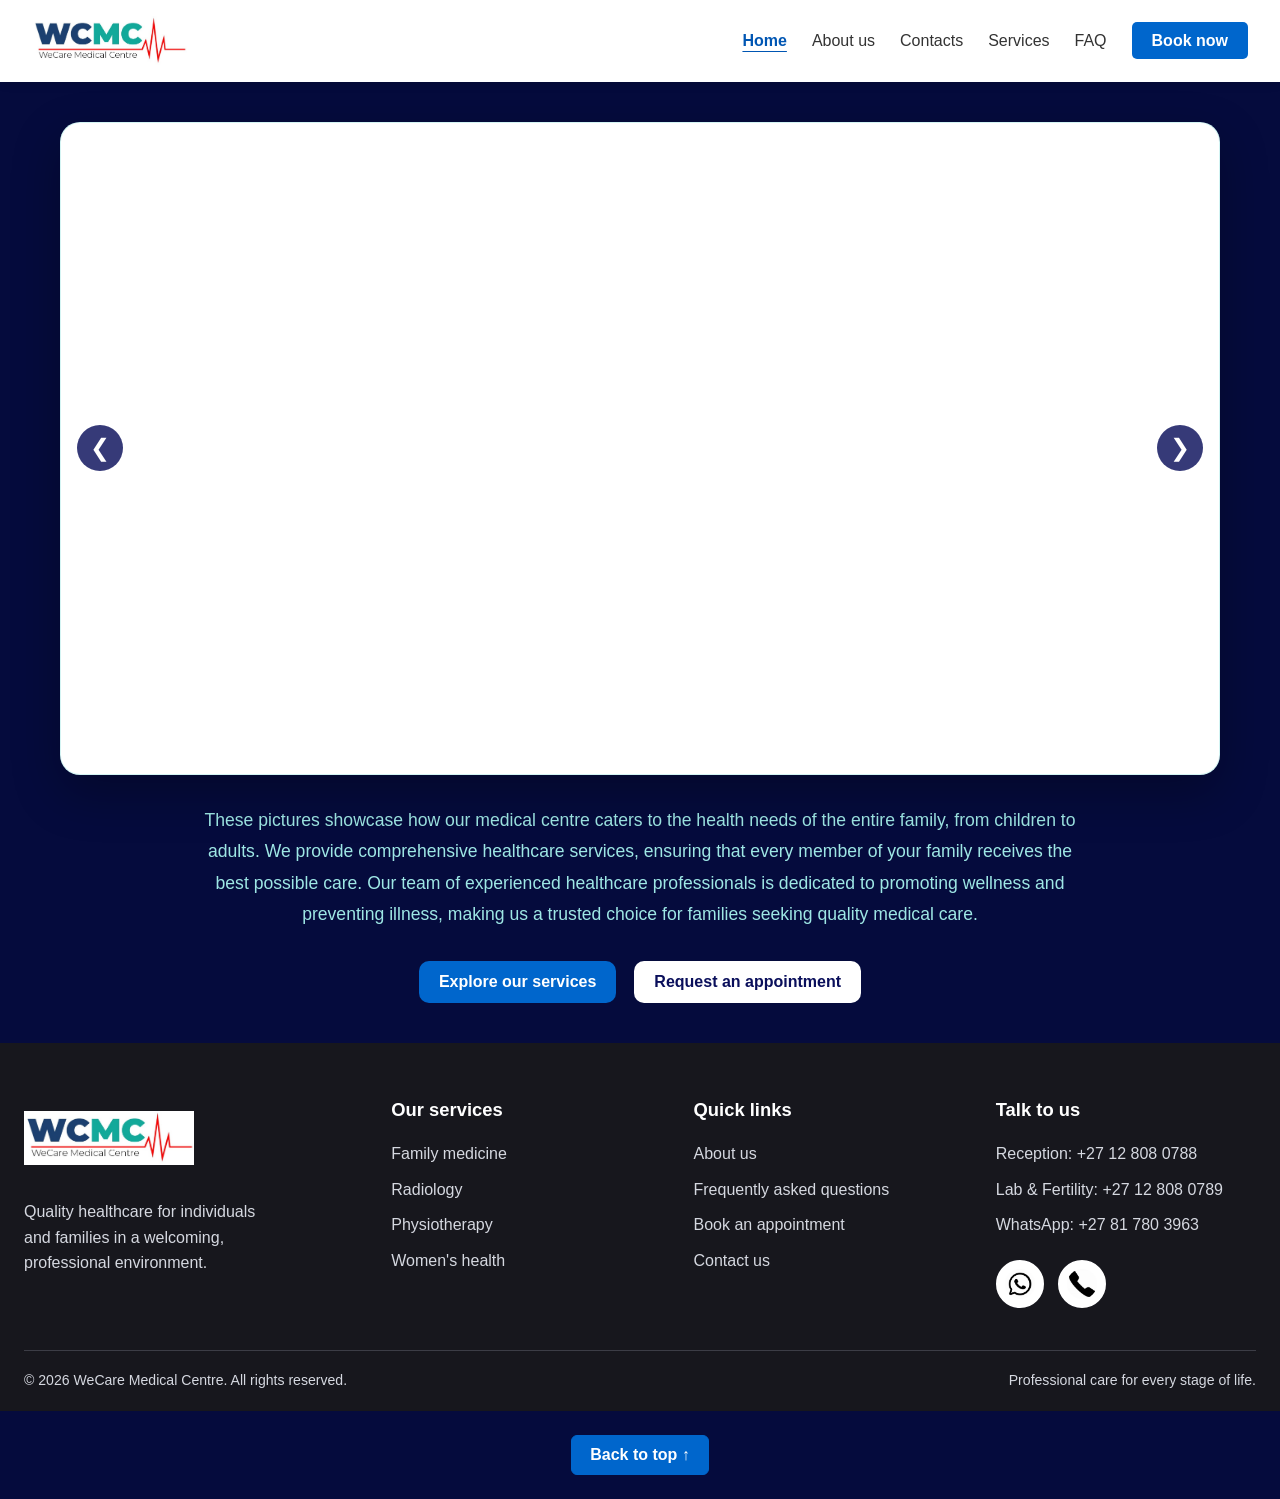
==== commit 72ffee51: "Improve homepage image carousel" ====
--- a/index.html
+++ b/index.html
@@ -34,10 +34,10 @@
 
     <main class="home-content" id="main-content">
         <!-- Main hero gallery / slideshow -->
-        <div class="media-slideshow slideshow-three" aria-label="WeCare Medical Centre gallery">
-            <input type="radio" name="home-gallery" id="home-1">
-            <input type="radio" name="home-gallery" id="home-2">
-            <input type="radio" name="home-gallery" id="home-3">
+        <div class="media-slideshow slideshow-three" role="region" aria-roledescription="carousel" aria-label="WeCare Medical Centre gallery">
+            <input type="radio" name="home-gallery" id="home-1" aria-label="Show family healthcare image">
+            <input type="radio" name="home-gallery" id="home-2" aria-label="Show why patients choose us image">
+            <input type="radio" name="home-gallery" id="home-3" aria-label="Show our services image">
 
             <img src="images/Whole family 1.png" alt="Whole family receiving healthcare">
             <img src="images/why choose.png" alt="Why choose WeCare Medical Centre">
--- a/CSS/style.css
+++ b/CSS/style.css
@@ -526,20 +526,33 @@
 
 .home-page .media-slideshow,
 .home-page .media-slideshow img {
-    background-color: #050b3d;
+    background-color: #ffffff;
 }
 
 .home-page .media-slideshow {
-    border-radius: 18px;
+    aspect-ratio: 16 / 9;
+    min-height: 260px;
+    overflow: hidden;
+    border: 1px solid rgba(158, 231, 229, 0.45);
+    border-radius: 20px;
+    box-shadow: 0 18px 48px rgba(0, 0, 0, 0.28);
+    isolation: isolate;
 }
 
 .home-page .media-slideshow img {
-    border-radius: 18px;
-    left: 14%;
-    width: 72%;
+    border-radius: 19px;
+    object-fit: contain;
     animation-name: home-carousel;
-    animation-duration: 15s;
-    animation-timing-function: cubic-bezier(0.4, 0, 0.2, 1);
+    animation-duration: 18s;
+    animation-timing-function: ease-in-out;
+    will-change: opacity, transform;
+}
+
+.home-page .media-slideshow input {
+    position: absolute;
+    width: 1px;
+    height: 1px;
+    opacity: 0;
 }
 
 .slideshow-controls {
@@ -554,10 +567,19 @@
     pointer-events: auto;
 }
 
+.home-page .slideshow-controls {
+    right: 16px;
+    left: 16px;
+}
+
 .slide-controls {
     display: none;
     width: 100%;
     justify-content: space-between;
+}
+
+.home-page .slide-controls-1 {
+    display: flex;
 }
 
 .slide-controls label {
@@ -566,12 +588,13 @@
     height: 46px;
     place-items: center;
     border-radius: 50%;
-    background-color: rgba(10, 15, 91, 0.78);
+    background-color: rgba(10, 15, 91, 0.82);
     color: #ffffff;
     cursor: pointer;
     pointer-events: auto;
     font-size: 1.5rem;
     line-height: 1;
+    transition: background-color 0.2s ease, transform 0.2s ease;
 }
 
 .slide-controls label:hover,
@@ -579,6 +602,37 @@
     background-color: #0066cc;
 }
 
+.home-page .slide-controls label:hover {
+    transform: scale(1.08);
+}
+
+.home-page .media-slideshow input:checked ~ img {
+    animation: none;
+}
+
+.home-page .media-slideshow input:nth-of-type(1):checked ~ img:nth-of-type(1),
+.home-page .media-slideshow input:nth-of-type(2):checked ~ img:nth-of-type(2),
+.home-page .media-slideshow input:nth-of-type(3):checked ~ img:nth-of-type(3) {
+    z-index: 3;
+    opacity: 1;
+    transform: none;
+}
+
+.home-page .media-slideshow input:checked ~ .slideshow-controls .slide-controls {
+    display: none;
+}
+
+.home-page .media-slideshow input:nth-of-type(1):checked ~ .slideshow-controls .slide-controls-1,
+.home-page .media-slideshow input:nth-of-type(2):checked ~ .slideshow-controls .slide-controls-2,
+.home-page .media-slideshow input:nth-of-type(3):checked ~ .slideshow-controls .slide-controls-3 {
+    display: flex;
+}
+
+.home-page .media-slideshow input:focus-visible ~ .slideshow-controls label {
+    outline: 3px solid #e08b26;
+    outline-offset: 3px;
+}
+
 .slideshow-three img {
     animation-name: slideshow-three;
     animation-duration: 12s;
@@ -598,25 +652,39 @@
 }
 
 @keyframes home-carousel {
-    0%, 20% {
+    0%, 30% {
         opacity: 1;
-        transform: translateX(0) scale(1);
+        transform: scale(1);
         z-index: 3;
     }
-    30%, 60% {
-        opacity: 0.48;
-        transform: translateX(-78%) scale(0.78);
-        z-index: 1;
-    }
-    70%, 93% {
-        opacity: 0.48;
-        transform: translateX(78%) scale(0.78);
+    36%, 96% {
+        opacity: 0;
+        transform: scale(1.035);
         z-index: 1;
     }
     100% {
         opacity: 1;
-        transform: translateX(0) scale(1);
+        transform: scale(1);
         z-index: 3;
+    }
+}
+
+.home-page .slideshow-three img:nth-of-type(2) {
+    animation-delay: -6s;
+}
+
+.home-page .slideshow-three img:nth-of-type(3) {
+    animation-delay: -12s;
+}
+
+@media (prefers-reduced-motion: reduce) {
+    .home-page .media-slideshow img {
+        animation: none;
+        transform: none;
+    }
+
+    .home-page .media-slideshow img:first-of-type {
+        opacity: 1;
     }
 }
 
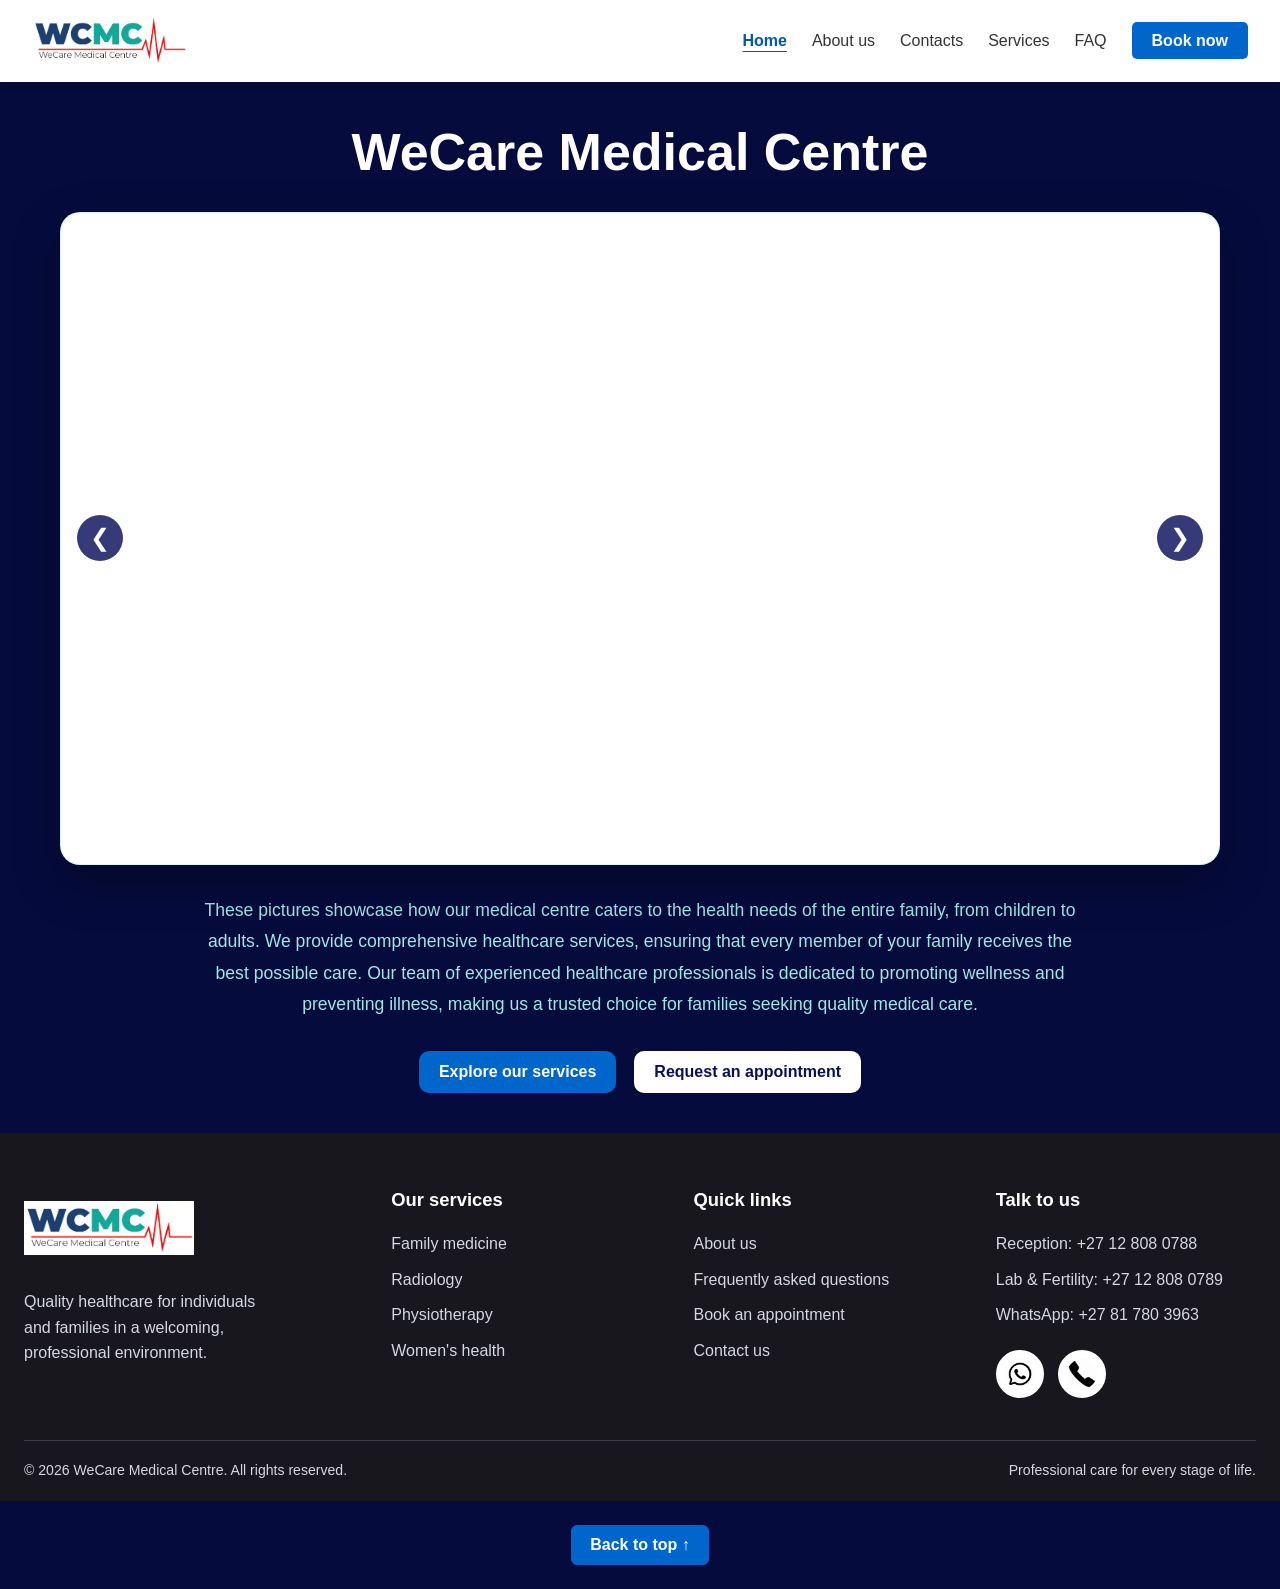
==== commit cd7e2c4a: "Fix homepage heading and controls" ====
--- a/index.html
+++ b/index.html
@@ -33,6 +33,8 @@
     </header>
 
     <main class="home-content" id="main-content">
+        <h1 class="home-title">WeCare Medical Centre</h1>
+
         <!-- Main hero gallery / slideshow -->
         <div class="media-slideshow slideshow-three" role="region" aria-roledescription="carousel" aria-label="WeCare Medical Centre gallery">
             <input type="radio" name="home-gallery" id="home-1" aria-label="Show family healthcare image">
@@ -45,9 +47,9 @@
 
             <!-- Slideshow controls -->
             <div class="slideshow-controls" aria-label="Change homepage image">
-                <span class="slide-controls slide-controls-1"><label for="home-3">&#10094;</label><label for="home-2">&#10095;</label></span>
-                <span class="slide-controls slide-controls-2"><label for="home-1">&#10094;</label><label for="home-3">&#10095;</label></span>
-                <span class="slide-controls slide-controls-3"><label for="home-2">&#10094;</label><label for="home-1">&#10095;</label></span>
+                <span class="slide-controls slide-controls-1"><label for="home-3" aria-label="Previous image">&#10094;</label><label for="home-2" aria-label="Next image">&#10095;</label></span>
+                <span class="slide-controls slide-controls-2"><label for="home-1" aria-label="Previous image">&#10094;</label><label for="home-3" aria-label="Next image">&#10095;</label></span>
+                <span class="slide-controls slide-controls-3"><label for="home-2" aria-label="Previous image">&#10094;</label><label for="home-1" aria-label="Next image">&#10095;</label></span>
             </div>
         </div>
 
@@ -100,7 +102,7 @@
                     <a href="https://api.whatsapp.com/send?phone=27817803963" aria-label="Contact us on WhatsApp">
                         <img src="images/whatsapp icon.jpg" alt="">
                     </a>
-                    <a href="https://wecaremedicalcentre.co.za/contact/" aria-label="Call WeCare Medical Centre">
+                    <a href="tel:+27128080788" aria-label="Call WeCare Medical Centre">
                         <img src="images/telephone.jpg" alt="">
                     </a>
                 </div>
--- a/CSS/style.css
+++ b/CSS/style.css
@@ -54,6 +54,12 @@
 .home-page {
     background-color: #050b3d;
     color: #ffffff;
+}
+
+.home-title {
+    color: #ffffff;
+    font-size: clamp(2rem, 5vw, 3.25rem);
+    text-align: center;
 }
 
 .home-description {
@@ -1067,6 +1073,68 @@
         font-size: 14px;
     }
 
+    .home-page .navbar {
+        flex-direction: column;
+        gap: 12px;
+        padding: 12px 16px;
+    }
+
+    .home-page .logo {
+        height: 42px;
+    }
+
+    .home-page .nlinks {
+        display: grid;
+        width: 100%;
+        grid-template-columns: repeat(3, minmax(0, 1fr));
+        align-items: center;
+        gap: 6px 8px;
+    }
+
+    .home-page .nlinks li a {
+        display: block;
+        padding: 9px 4px;
+        text-align: center;
+    }
+
+    .home-page .nlinks li a.btn-book {
+        padding: 9px 8px;
+    }
+
+    .home-page .home-content {
+        margin-top: 26px;
+        margin-bottom: 30px;
+        padding-right: 16px;
+        padding-left: 16px;
+        gap: 22px;
+    }
+
+    .home-page .media-slideshow {
+        min-height: 0;
+        aspect-ratio: 16 / 9;
+        border-radius: 14px;
+    }
+
+    .home-page .media-slideshow img {
+        border-radius: 13px;
+    }
+
+    .home-page .home-description {
+        font-size: 1rem;
+        line-height: 1.7;
+    }
+
+    .home-page .home-actions {
+        width: min(100%, 440px);
+        flex-direction: column;
+        gap: 12px;
+    }
+
+    .home-page .home-actions a {
+        min-height: 48px;
+        text-align: center;
+    }
+
     .nlinks {
         flex-direction: column;
         align-items: stretch;
@@ -1146,6 +1214,28 @@
 }
 
 @media (max-width: 480px) {
+    .home-page .navbar {
+        gap: 10px;
+        padding: 10px 12px;
+    }
+
+    .home-page .nlinks {
+        gap: 4px;
+    }
+
+    .home-page .nlinks li a {
+        font-size: 0.9rem;
+    }
+
+    .home-page .footer-content {
+        grid-template-columns: minmax(0, 1fr);
+        gap: 28px;
+    }
+
+    .home-page .footer-brand p {
+        max-width: 340px;
+    }
+
     .service-grid {
         grid-template-columns: minmax(0, 1fr);
     }
